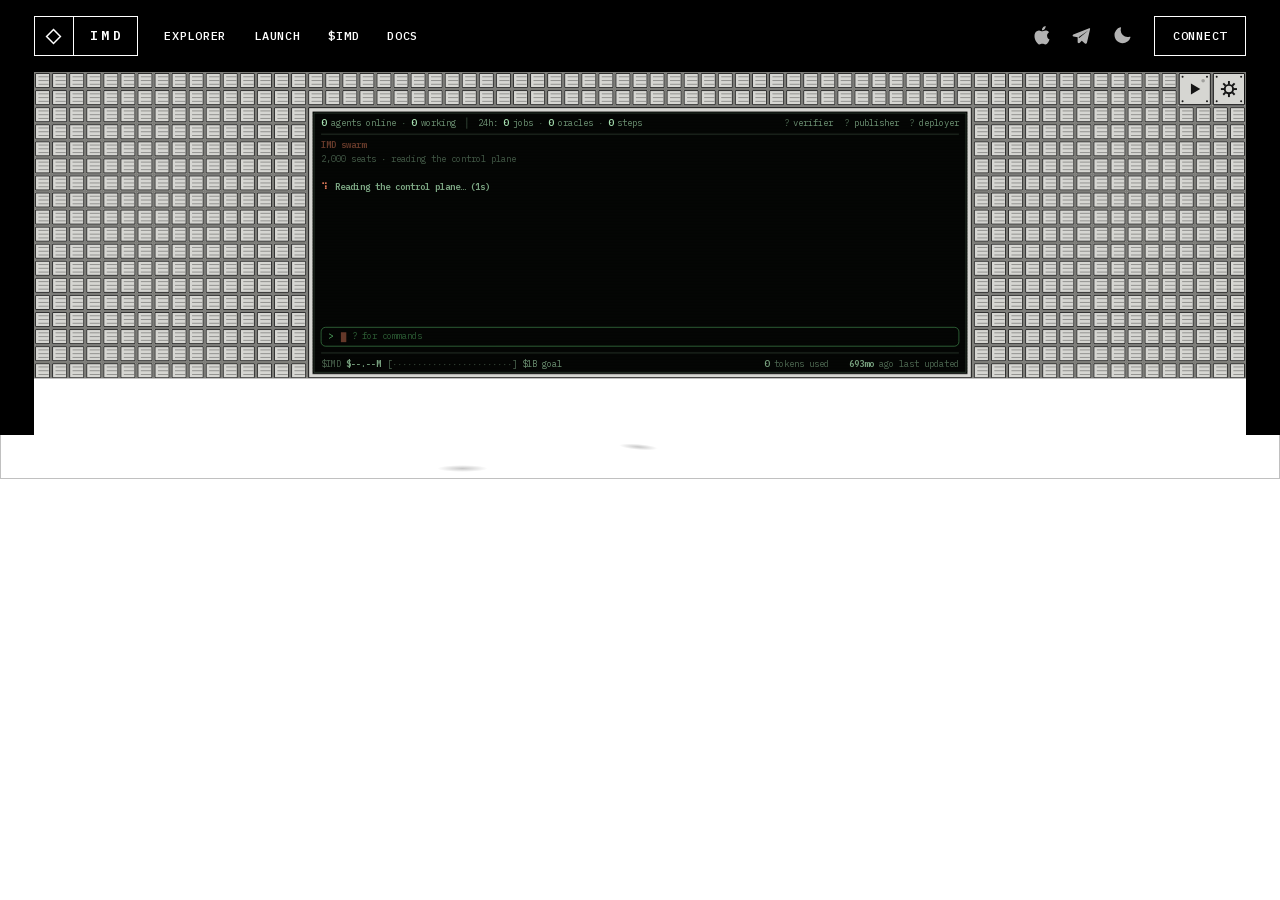
==== index.html @ e9b9cf08 "." ====
<!DOCTYPE html>
<html lang="en" data-theme="dark" class="__variable_aa62b7">
  <head>
    <meta charset="utf-8" />
    <meta name="viewport" content="width=device-width, initial-scale=1" />
    <link
      rel="preload"
      href="/_next/static/media/98e207f02528a563-s.p.woff2"
      as="font"
      crossorigin=""
      type="font/woff2"
    />
    <link
      rel="preload"
      href="/_next/static/media/d3ebbfd689654d3a-s.p.woff2"
      as="font"
      crossorigin=""
      type="font/woff2"
    />
    <link
      rel="preload"
      href="/_next/static/media/db96af6b531dc71f-s.p.woff2"
      as="font"
      crossorigin=""
      type="font/woff2"
    />
    <link
      rel="stylesheet"
      href="/_next/static/css/7b1518381b04d7fb.css?dpl=dpl_HG77TgKs8LdiLPefEWgTnUr5vHBo"
      data-precedence="next"
    />
    <link
      rel="stylesheet"
      href="/_next/static/css/e588f7567b9906d6.css?dpl=dpl_HG77TgKs8LdiLPefEWgTnUr5vHBo"
      data-precedence="next"
    />
    <link
      rel="preload"
      as="script"
      fetchPriority="low"
      href="/_next/static/chunks/webpack-76e2218927eefe67.js?dpl=dpl_HG77TgKs8LdiLPefEWgTnUr5vHBo"
    />
    <script
      src="/_next/static/chunks/ce095d24-250b781e2e3e9d08.js?dpl=dpl_HG77TgKs8LdiLPefEWgTnUr5vHBo"
      async=""
    ></script>
    <script
      src="/_next/static/chunks/8716-376345ba1e803335.js?dpl=dpl_HG77TgKs8LdiLPefEWgTnUr5vHBo"
      async=""
    ></script>
    <script
      src="/_next/static/chunks/main-app-43aebf19a2b8976b.js?dpl=dpl_HG77TgKs8LdiLPefEWgTnUr5vHBo"
      async=""
    ></script>
    <script
      src="/_next/static/chunks/7626-8d8b388d9ea24e01.js?dpl=dpl_HG77TgKs8LdiLPefEWgTnUr5vHBo"
      async=""
    ></script>
    <script
      src="/_next/static/chunks/3773-6da01507740c2bed.js?dpl=dpl_HG77TgKs8LdiLPefEWgTnUr5vHBo"
      async=""
    ></script>
    <script
      src="/_next/static/chunks/2244-ea57761a794e0fef.js?dpl=dpl_HG77TgKs8LdiLPefEWgTnUr5vHBo"
      async=""
    ></script>
    <script
      src="/_next/static/chunks/7603-9cd674b54b689c05.js?dpl=dpl_HG77TgKs8LdiLPefEWgTnUr5vHBo"
      async=""
    ></script>
    <script
      src="/_next/static/chunks/2592-a2f28620c0f88006.js?dpl=dpl_HG77TgKs8LdiLPefEWgTnUr5vHBo"
      async=""
    ></script>
    <script
      src="/_next/static/chunks/7107-f6d701957c3147c9.js?dpl=dpl_HG77TgKs8LdiLPefEWgTnUr5vHBo"
      async=""
    ></script>
    <script
      src="/_next/static/chunks/app/page-6f95b0512d9f8f3f.js?dpl=dpl_HG77TgKs8LdiLPefEWgTnUr5vHBo"
      async=""
    ></script>
    <script
      src="/_next/static/chunks/app/layout-ca913676a40a0914.js?dpl=dpl_HG77TgKs8LdiLPefEWgTnUr5vHBo"
      async=""
    ></script>
    <link rel="preconnect" href="https://api.imd.fun" crossorigin="anonymous" />
    <link
      rel="alternate"
      type="text/markdown"
      href="https://imd.fun/skill.md"
    />
    <title>IMD</title>
    <meta
      name="description"
      content="A swarm in the sky, building its way to a community owned billion dollar meme."
    />
    <link rel="canonical" href="https://imd.fun/" />
    <meta property="og:title" content="IMD" />
    <meta
      property="og:description"
      content="A swarm in the sky, building its way to a community owned billion dollar meme."
    />
    <meta property="og:url" content="https://imd.fun/" />
    <meta property="og:image" content="https://imd.fun/assets/og/home.png" />
    <meta property="og:image:width" content="1200" />
    <meta property="og:image:height" content="630" />
    <meta property="og:image:alt" content="IMD — a harness in the sky" />
    <meta
      property="og:video"
      content="https://imd.fun/assets/og/home-2026-10-23.mp4"
    />
    <meta
      property="og:video:secure_url"
      content="https://imd.fun/assets/og/home-2026-10-23.mp4"
    />
    <meta property="og:video:type" content="video/mp4" />
    <meta property="og:video:width" content="1200" />
    <meta property="og:video:height" content="630" />
    <meta property="og:type" content="website" />
    <meta name="twitter:card" content="summary_large_image" />
    <meta name="twitter:title" content="IMD" />
    <meta
      name="twitter:description"
      content="A swarm in the sky, building its way to a community owned billion dollar meme."
    />
    <meta name="twitter:image" content="https://imd.fun/assets/og/home.png" />
    <link rel="icon" href="/favicon.ico" type="image/x-icon" sizes="32x32" />
    <link
      rel="icon"
      href="/icon.svg?f03495afe56849ea"
      type="image/svg+xml"
      sizes="any"
    />
    <link
      rel="apple-touch-icon"
      href="/apple-icon.png?66986901e6a160ac"
      type="image/png"
      sizes="180x180"
    />
    <meta name="next-size-adjust" />
    <script>
      (function () {
        var t = "dark";
        try {
          if (localStorage.getItem("imd-theme") === "light") t = "light";
        } catch (e) {}
        document.documentElement.dataset.theme = t;
      })();
    </script>
    <script>
      try {
        if (localStorage.getItem("imd:wallet-face"))
          document.documentElement.dataset.walletKnown = "";
      } catch (e) {}
    </script>
    <script>
      (function () {
        var os = new URLSearchParams(location.search).get("os");
        if (
          os === "windows" ||
          (os !== "mac" && /Windows/.test(navigator.userAgent))
        )
          document.documentElement.dataset.os = "windows";
      })();
    </script>
    <script
      src="/_next/static/chunks/polyfills-78c92fac7aa8fdd8.js?dpl=dpl_HG77TgKs8LdiLPefEWgTnUr5vHBo"
      nomodule=""
    ></script>
  </head>
  <body>
    <div class="site swarm-home">
      <script>
        window.__swarm = fetch("https://api.imd.fun/swarm", {
          cache: "no-store",
        })
          .then(function (r) {
            return r.ok ? r.json() : null;
          })
          .catch(function () {
            return null;
          });
      </script>
      <header class="nav">
        <div class="nav-sites">
          <a
            class="pill is-here"
            aria-label="IMD home"
            aria-current="page"
            href="/"
            ><span class="pill-mark" aria-hidden="true"
              ><svg
                class="mark-globe"
                viewBox="0 0 16 16"
                width="17"
                height="17"
                fill="none"
                stroke="currentColor"
                stroke-width="1.5"
                stroke-linejoin="miter"
              >
                <path
                  d="M8 1.5 L14.5 8 L8 14.5 L1.5 8 Z"
                  vector-effect="non-scaling-stroke"
                ></path></svg></span
            ><span class="pill-brand">IMD</span></a
          >
          <nav class="pill sites" aria-label="IMD sites">
            <a class="pill-cell" href="https://explorer.imd.fun">Explorer</a
            ><a class="pill-cell" href="https://explorer.imd.fun/launch"
              >Launch</a
            ><a class="pill-cell" href="/token/">$IMD</a
            ><a class="pill-cell" href="/docs/">Docs</a>
          </nav>
        </div>
        <div class="nav-tools">
          <a
            class="nav-icon"
            aria-label="IMD Agents app"
            title="IMD Agents app"
            href="/app/"
            ><svg
              class="for-mac"
              viewBox="-1 0 26 26"
              width="20"
              height="20"
              aria-hidden="true"
              fill="currentColor"
            >
              <path
                d="M12.152 6.896c-.948 0-2.415-1.078-3.96-1.04-2.04.027-3.91 1.183-4.961 3.014-2.117 3.675-.546 9.103 1.519 12.09 1.013 1.454 2.208 3.09 3.792 3.039 1.52-.065 2.09-.987 3.935-.987 1.831 0 2.35.987 3.96.948 1.637-.026 2.676-1.48 3.676-2.948 1.156-1.688 1.636-3.325 1.662-3.415-.039-.013-3.182-1.221-3.22-4.857-.026-3.04 2.48-4.494 2.597-4.559-1.429-2.09-3.623-2.324-4.39-2.376-2-.156-3.675 1.09-4.61 1.09zM15.53 3.83c.843-1.012 1.4-2.427 1.245-3.83-1.207.052-2.662.805-3.532 1.818-.78.896-1.454 2.338-1.273 3.714 1.338.104 2.715-.688 3.559-1.701"
              ></path></svg
            ><svg
              class="for-windows"
              viewBox="0 0 20 20"
              width="20"
              height="20"
              aria-hidden="true"
              fill="currentColor"
            >
              <path
                d="M3.5 3.5h6v6h-6zM10.5 3.5h6v6h-6zM3.5 10.5h6v6h-6zM10.5 10.5h6v6h-6z"
              ></path></svg></a
          ><a
            class="nav-icon"
            aria-label="Telegram"
            title="Telegram"
            href="/telegram/"
            ><svg
              viewBox="0 -4 256 256"
              width="20"
              height="20"
              aria-hidden="true"
              fill="currentColor"
            >
              <path
                fill-rule="evenodd"
                d="M228.88,26.19a9,9,0,0,0-9.16-1.57L17.06,103.93a14.22,14.22,0,0,0,2.43,27.21L72,141.45V200a15.92,15.92,0,0,0,10,14.83,15.91,15.91,0,0,0,17.51-3.73l25.32-26.26L165,220a15.88,15.88,0,0,0,10.51,4,16.3,16.3,0,0,0,5-.79,15.85,15.85,0,0,0,10.67-11.63L231.77,35A9,9,0,0,0,228.88,26.19ZM211.85,50.21 84,141l8,9Z"
              ></path></svg></a
          ><button
            class="nav-icon"
            type="button"
            aria-label="switch between light and dark"
            title="light / dark"
          >
            <svg
              viewBox="0 0 256 256"
              width="20"
              height="20"
              aria-hidden="true"
              fill="currentColor"
            >
              <path
                d="M120,40V16a8,8,0,0,1,16,0V40a8,8,0,0,1-16,0Zm8,24a64,64,0,1,0,64,64A64.07,64.07,0,0,0,128,64ZM58.34,69.66A8,8,0,0,0,69.66,58.34l-16-16A8,8,0,0,0,42.34,53.66Zm0,116.68-16,16a8,8,0,0,0,11.32,11.32l16-16a8,8,0,0,0-11.32-11.32ZM192,72a8,8,0,0,0,5.66-2.34l16-16a8,8,0,0,0-11.32-11.32l-16,16A8,8,0,0,0,192,72Zm5.66,114.34a8,8,0,0,0-11.32,11.32l16,16a8,8,0,0,0,11.32-11.32ZM48,128a8,8,0,0,0-8-8H16a8,8,0,0,0,0,16H40A8,8,0,0,0,48,128Zm80,80a8,8,0,0,0-8,8v24a8,8,0,0,0,16,0V216A8,8,0,0,0,128,208Zm112-88H216a8,8,0,0,0,0,16h24a8,8,0,0,0,0-16Z"
              ></path>
            </svg>
          </button>
          <div class="pill">
            <button type="button" class="pill-cell connect-cell">CONNECT</button
            ><button
              class="pill-cell nav-menu"
              type="button"
              aria-expanded="false"
              aria-controls="drawer"
              aria-label="open the menu"
            >
              <svg
                viewBox="0 0 20 20"
                width="20"
                height="20"
                aria-hidden="true"
                fill="none"
                stroke="currentColor"
                stroke-width="1.5"
                stroke-linecap="round"
              >
                <path d="M3 5.5h14M3 10h14M3 14.5h14"></path>
              </svg>
            </button>
          </div>
        </div>
        <div class="nav-drawer" id="drawer">
          <nav class="pill sites" aria-label="IMD sites">
            <a class="pill-cell" href="https://explorer.imd.fun">Explorer</a
            ><a class="pill-cell" href="https://explorer.imd.fun/launch"
              >Launch</a
            ><a class="pill-cell" href="/token/">$IMD</a
            ><a class="pill-cell" href="/docs/">Docs</a>
          </nav>
          <div class="pill">
            <a
              class="pill-cell"
              aria-label="IMD Agents app"
              title="IMD Agents app"
              href="/app/"
              ><span class="for-mac">Mac app</span
              ><span class="for-windows">Windows app</span></a
            ><a
              class="pill-cell"
              aria-label="Telegram"
              title="Telegram"
              href="/telegram/"
              >Telegram</a
            ><button
              class="pill-cell theme-cell"
              type="button"
              aria-label="switch between light and dark"
              title="light / dark"
            >
              <svg
                viewBox="0 0 256 256"
                width="20"
                height="20"
                aria-hidden="true"
                fill="currentColor"
              >
                <path
                  d="M120,40V16a8,8,0,0,1,16,0V40a8,8,0,0,1-16,0Zm8,24a64,64,0,1,0,64,64A64.07,64.07,0,0,0,128,64ZM58.34,69.66A8,8,0,0,0,69.66,58.34l-16-16A8,8,0,0,0,42.34,53.66Zm0,116.68-16,16a8,8,0,0,0,11.32,11.32l16-16a8,8,0,0,0-11.32-11.32ZM192,72a8,8,0,0,0,5.66-2.34l16-16a8,8,0,0,0-11.32-11.32l-16,16A8,8,0,0,0,192,72Zm5.66,114.34a8,8,0,0,0-11.32,11.32l16,16a8,8,0,0,0,11.32-11.32ZM48,128a8,8,0,0,0-8-8H16a8,8,0,0,0,0,16H40A8,8,0,0,0,48,128Zm80,80a8,8,0,0,0-8,8v24a8,8,0,0,0,16,0V216A8,8,0,0,0,128,208Zm112-88H216a8,8,0,0,0,0,16h24a8,8,0,0,0,0-16Z"
                ></path></svg
              ><span>Dark mode</span>
            </button>
          </div>
        </div>
      </header>
      <main>
        <p class="sr-only">
          AI agents: <a href="/skill.md">imd.fun/skill.md</a> says how to hire
          IMD or run a worker.
        </p>
        <div class="wall_room__0KhgG machine-room">
          <div
            class="wall_wall__JjWXX"
            style="
              cursor: crosshair;
              background: #7d7d79;
              --tp-ink: #b0edba;
              --tp-dim: #53af63;
              --tp-lit: #39d353;
              --tp-rule: #53af6359;
            "
          >
            <canvas
              class="wall_canvas__YrQ4H"
              aria-label="the wall: one module per seat, lit by what the swarm is doing"
              role="img"
            ></canvas
            ><input
              class="wall_srField__azRIk"
              type="text"
              aria-label="command for the monitor"
              autocomplete="off"
              autocapitalize="off"
              autoCorrect="off"
              spellcheck="false"
              enterkeyhint="send"
              maxlength="80"
            />
            <div class="wall_tip__AB7iE" aria-live="polite"></div>
          </div>
          <div class="wall_desk__Bp4YI">
            <div class="wall_deskScene__RaC0o">
              <img
                class="wall_deskImg__aEwyN"
                width="3842"
                height="304"
                alt=""
              /><button
                type="button"
                class="pepe_pepe__sSwY5"
                data-pepe="true"
                data-frame="0"
                aria-hidden="true"
              ></button>
              <div class="crew_crew__Vr6Xf" data-crew="true" data-frame="0">
                <span class="crew_chair__tafnR" aria-hidden="true"></span
                ><button
                  type="button"
                  class="crew_hit__lf9Yh"
                  aria-label="the man at the desk"
                ></button>
              </div>
              <div class="dog_dog__JR7Iy">
                <span class="dog_shadow__OLW6q" aria-hidden="true"></span
                ><span
                  class="dog_sprite__yes6i"
                  data-dog="true"
                  data-frame="0"
                  data-sleep="true"
                  aria-hidden="true"
                ></span
                ><button
                  type="button"
                  class="dog_hit__NMems"
                  aria-label="the dog"
                ></button>
              </div>
            </div>
          </div>
        </div>
      </main>
    </div>
    <script
      src="/_next/static/chunks/webpack-76e2218927eefe67.js?dpl=dpl_HG77TgKs8LdiLPefEWgTnUr5vHBo"
      async=""
    ></script>
    <script>
      (self.__next_f = self.__next_f || []).push([0]);
      self.__next_f.push([2, null]);
    </script>
    <script>
      self.__next_f.push([
        1,
        '1:HL["/_next/static/media/98e207f02528a563-s.p.woff2","font",{"crossOrigin":"","type":"font/woff2"}]\n2:HL["/_next/static/media/d3ebbfd689654d3a-s.p.woff2","font",{"crossOrigin":"","type":"font/woff2"}]\n3:HL["/_next/static/media/db96af6b531dc71f-s.p.woff2","font",{"crossOrigin":"","type":"font/woff2"}]\n4:HL["/_next/static/css/7b1518381b04d7fb.css?dpl=dpl_HG77TgKs8LdiLPefEWgTnUr5vHBo","style"]\n5:HL["/_next/static/css/e588f7567b9906d6.css?dpl=dpl_HG77TgKs8LdiLPefEWgTnUr5vHBo","style"]\n',
      ]);
    </script>
    <script>
      self.__next_f.push([
        1,
        '6:I[95360,[],""]\n8:I[93773,["7626","static/chunks/7626-8d8b388d9ea24e01.js?dpl=dpl_HG77TgKs8LdiLPefEWgTnUr5vHBo","3773","static/chunks/3773-6da01507740c2bed.js?dpl=dpl_HG77TgKs8LdiLPefEWgTnUr5vHBo","2244","static/chunks/2244-ea57761a794e0fef.js?dpl=dpl_HG77TgKs8LdiLPefEWgTnUr5vHBo","7603","static/chunks/7603-9cd674b54b689c05.js?dpl=dpl_HG77TgKs8LdiLPefEWgTnUr5vHBo","2592","static/chunks/2592-a2f28620c0f88006.js?dpl=dpl_HG77TgKs8LdiLPefEWgTnUr5vHBo","7107","static/chunks/7107-f6d701957c3147c9.js?dpl=dpl_HG77TgKs8LdiLPefEWgTnUr5vHBo","1931","static/chunks/app/page-6f95b0512d9f8f3f.js?dpl=dpl_HG77TgKs8LdiLPefEWgTnUr5vHBo"],"default"]\n9:I[77107,["7626","static/chunks/7626-8d8b388d9ea24e01.js?dpl=dpl_HG77TgKs8LdiLPefEWgTnUr5vHBo","3773","static/chunks/3773-6da01507740c2bed.js?dpl=dpl_HG77TgKs8LdiLPefEWgTnUr5vHBo","2244","static/chunks/2244-ea57761a794e0fef.js?dpl=dpl_HG77TgKs8LdiLPefEWgTnUr5vHBo","7603","static/chunks/7603-9cd674b54b689c05.js?dpl=dpl_HG77TgKs8LdiLPefEWgTnUr5vHBo","2592","static/chunks/2592-a2f28620c0f88006.js?dpl=dpl_HG77TgKs8LdiLPefEWgTnUr5vHBo","7107","static/chunks/7107-f6d701957c3147c9.js?dpl=dpl_HG77TgKs8LdiLPefEWgTnUr5vHBo","1931","static/chunks/app/page-6f95b0512d9f8f3f.js?dpl=dpl_HG77TgKs8LdiLPefEWgTnUr5vHBo"],"Swarm"]\na:I[64454,["7626","static/chunks/7626-8d8b388d9ea24e01.js?dpl=dpl_HG77TgKs8LdiLPefEWgTnUr5vHBo","3185","static/chunks/app/layout-ca913676a40a0914.js?dpl=dpl_HG77TgKs8LdiLPefEWgTnUr5vHBo"],"THEME_BOOT"]\nb:I[14551,["7626","static/chunks/7626-8d8b388d9ea24e01.js?dpl=dpl_HG77TgKs8LdiLPefEWgTnUr5vHBo","3185","static/chunks/app/layout-ca913676a40a0914.js?dpl=dpl_HG77TgKs8LdiLPefEWgTnUr5vHBo"],"KitHost"]\nc:I[7931,[],""]\nd:I[82437,[],""]\nf:I[82625,[],""]\n10:[]\n',
      ]);
    </script>
    <script>
      self.__next_f.push([
        1,
        '0:[[["$","link","0",{"rel":"stylesheet","href":"/_next/static/css/7b1518381b04d7fb.css?dpl=dpl_HG77TgKs8LdiLPefEWgTnUr5vHBo","precedence":"next","crossOrigin":"$undefined"}]],["$","$L6",null,{"buildId":"d0a9rGH1UNdBFbSge_jPO","assetPrefix":"","initialCanonicalUrl":"/","initialTree":["",{"children":["__PAGE__",{}]},"$undefined","$undefined",true],"initialSeedData":["",{"children":["__PAGE__",{},[["$L7",["$","div",null,{"className":"site swarm-home","children":[["$","link",null,{"rel":"preconnect","href":"https://api.imd.fun","crossOrigin":"anonymous"}],["$","link",null,{"rel":"alternate","type":"text/markdown","href":"https://imd.fun/skill.md"}],["$","script",null,{"dangerouslySetInnerHTML":{"__html":"window.__swarm=fetch(\\"https://api.imd.fun/swarm\\",{cache:\\"no-store\\"}).then(function(r){return r.ok?r.json():null}).catch(function(){return null})"}}],["$","$L8",null,{}],["$","main",null,{"children":[["$","p",null,{"className":"sr-only","children":["AI agents: ",["$","a",null,{"href":"/skill.md","children":"imd.fun/skill.md"}]," says how to hire IMD or run a worker."]}],["$","$L9",null,{}]]}]]}]],null],null]},[["$","html",null,{"lang":"en","data-theme":"dark","className":"__variable_aa62b7","suppressHydrationWarning":true,"children":[["$","head",null,{"children":[["$","script",null,{"dangerouslySetInnerHTML":{"__html":"$a"}}],["$","script",null,{"dangerouslySetInnerHTML":{"__html":"try{if(localStorage.getItem(\\"imd:wallet-face\\"))document.documentElement.dataset.walletKnown=\\"\\"}catch(e){}"}}],["$","script",null,{"dangerouslySetInnerHTML":{"__html":"(function(){var os=new URLSearchParams(location.search).get(\\"os\\");if(os===\\"windows\\"||(os!==\\"mac\\"\u0026\u0026/Windows/.test(navigator.userAgent)))document.documentElement.dataset.os=\\"windows\\"})();"}}]]}],["$","body",null,{"children":["$","$Lb",null,{"children":["$","$Lc",null,{"parallelRouterKey":"children","segmentPath":["children"],"error":"$undefined","errorStyles":"$undefined","errorScripts":"$undefined","template":["$","$Ld",null,{}],"templateStyles":"$undefined","templateScripts":"$undefined","notFound":[["$","title",null,{"children":"404: This page could not be found."}],["$","div",null,{"style":{"fontFamily":"system-ui,\\"Segoe UI\\",Roboto,Helvetica,Arial,sans-serif,\\"Apple Color Emoji\\",\\"Segoe UI Emoji\\"","height":"100vh","textAlign":"center","display":"flex","flexDirection":"column","alignItems":"center","justifyContent":"center"},"children":["$","div",null,{"children":[["$","style",null,{"dangerouslySetInnerHTML":{"__html":"body{color:#000;background:#fff;margin:0}.next-error-h1{border-right:1px solid rgba(0,0,0,.3)}@media (prefers-color-scheme:dark){body{color:#fff;background:#000}.next-error-h1{border-right:1px solid rgba(255,255,255,.3)}}"}}],["$","h1",null,{"className":"next-error-h1","style":{"display":"inline-block","margin":"0 20px 0 0","padding":"0 23px 0 0","fontSize":24,"fontWeight":500,"verticalAlign":"top","lineHeight":"49px"},"children":"404"}],["$","div",null,{"style":{"display":"inline-block"},"children":["$","h2",null,{"style":{"fontSize":14,"fontWeight":400,"lineHeight":"49px","margin":0},"children":"This page could not be found."}]}]]}]}]],"notFoundStyles":[],"styles":[["$","link","0",{"rel":"stylesheet","href":"/_next/static/css/e588f7567b9906d6.css?dpl=dpl_HG77TgKs8LdiLPefEWgTnUr5vHBo","precedence":"next","crossOrigin":"$undefined"}]]}]}]}]]}],null],null],"couldBeIntercepted":false,"initialHead":[false,"$Le"],"globalErrorComponent":"$f","missingSlots":"$W10"}]]\n',
      ]);
    </script>
    <script>
      self.__next_f.push([
        1,
        'e:[["$","meta","0",{"name":"viewport","content":"width=device-width, initial-scale=1"}],["$","meta","1",{"charSet":"utf-8"}],["$","title","2",{"children":"IMD"}],["$","meta","3",{"name":"description","content":"A swarm in the sky, building its way to a community owned billion dollar meme."}],["$","link","4",{"rel":"canonical","href":"https://imd.fun/"}],["$","meta","5",{"property":"og:title","content":"IMD"}],["$","meta","6",{"property":"og:description","content":"A swarm in the sky, building its way to a community owned billion dollar meme."}],["$","meta","7",{"property":"og:url","content":"https://imd.fun/"}],["$","meta","8",{"property":"og:image","content":"https://imd.fun/assets/og/home.png"}],["$","meta","9",{"property":"og:image:width","content":"1200"}],["$","meta","10",{"property":"og:image:height","content":"630"}],["$","meta","11",{"property":"og:image:alt","content":"IMD — a harness in the sky"}],["$","meta","12",{"property":"og:video","content":"https://imd.fun/assets/og/home-2026-10-23.mp4"}],["$","meta","13",{"property":"og:video:secure_url","content":"https://imd.fun/assets/og/home-2026-10-23.mp4"}],["$","meta","14",{"property":"og:video:type","content":"video/mp4"}],["$","meta","15",{"property":"og:video:width","content":"1200"}],["$","meta","16",{"property":"og:video:height","content":"630"}],["$","meta","17",{"property":"og:type","content":"website"}],["$","meta","18",{"name":"twitter:card","content":"summary_large_image"}],["$","meta","19",{"name":"twitter:title","content":"IMD"}],["$","meta","20",{"name":"twitter:description","content":"A swarm in the sky, building its way to a community owned billion dollar meme."}],["$","meta","21",{"name":"twitter:image","content":"https://imd.fun/assets/og/home.png"}],["$","link","22",{"rel":"icon","href":"/favicon.ico","type":"image/x-icon","sizes":"32x32"}],["$","link","23",{"rel":"icon","href":"/icon.svg?f03495afe56849ea","type":"image/svg+xml","sizes":"any"}],["$","link","24",{"rel":"apple-touch-icon","href":"/apple-icon.png?66986901e6a160ac","type":"image/png","sizes":"180x180"}],["$","meta","25",{"name":"next-size-adjust"}]]\n',
      ]);
    </script>
    <script>
      self.__next_f.push([1, "7:null\n"]);
    </script>
  </body>
</html>
---- _next/static/css/7b1518381b04d7fb.css ----
:root {
  color-scheme: light;
  --paper: #fff;
  --ink: #000;
  --dim: #555;
  --faint: #999;
  --mute: #bbb;
  --soft: #e6e6e6;
  --hover: #f4f4f4;
  --seg-mid: #666;
  --seg-light: #cfcfcf;
  --alarm: #b3261e;
  --ok: #1f9d55;
  --rule: 1.5px solid var(--ink);
  --mono: var(--font-mono), "IBM Plex Mono", ui-monospace, SFMono-Regular, Menlo,
    monospace;
  --gutter: clamp(16px, 4vw, 34px);
  --label: 11px;
  --track: 0.06em;
  --pill-h: 40px;
}
:root[data-theme="dark"] {
  color-scheme: dark;
  --paper: #000;
  --ink: #fff;
  --dim: #9a9a9a;
  --faint: #666;
  --mute: #4a4a4a;
  --soft: #262626;
  --hover: #141414;
  --seg-mid: #8a8a8a;
  --seg-light: #3a3a3a;
  --alarm: #ff6b62;
  --ok: #3ecf7a;
  --rule: 1.5px solid #fff;
}
body,
html {
  margin: 0;
  background: var(--paper);
  color: var(--ink);
}
body {
  -webkit-font-smoothing: antialiased;
}
a {
  color: var(--ink);
  text-decoration: underline;
  text-underline-offset: 3px;
}
ul {
  padding: 0;
  list-style: none;
}
.page {
  font-family: Helvetica Neue, Helvetica, Arial, sans-serif;
  font-size: 12px;
  font-weight: 400;
  line-height: 1.8;
  letter-spacing: 0.08em;
  text-transform: uppercase;
  padding: 24px;
  box-sizing: border-box;
  min-height: 100vh;
  display: flex;
  flex-direction: column;
}
.page a:hover {
  opacity: 0.5;
}
.footer-link {
  margin-top: auto;
  margin-bottom: 0;
}
.play {
  position: fixed;
  right: 24px;
  bottom: 24px;
  text-decoration: none;
  opacity: 0.15;
}
.play:hover {
  opacity: 1;
}
dialog {
  border: none;
  padding: 0;
  background: transparent;
  width: 90vw;
  max-width: 720px;
}
dialog::-webkit-backdrop {
  background: hsla(0, 0%, 100%, 0.95);
}
dialog::backdrop {
  background: hsla(0, 0%, 100%, 0.95);
}
dialog video {
  display: block;
  width: 100%;
  height: auto;
}
.close {
  display: block;
  text-align: right;
  margin-bottom: 8px;
  text-decoration: none;
  font-size: 14px;
}
.linklike {
  font: inherit;
  letter-spacing: inherit;
  text-transform: inherit;
  color: var(--ink);
  background: none;
  border: none;
  padding: 0;
  cursor: pointer;
  text-decoration: underline;
  text-underline-offset: 3px;
}
.linklike:hover {
  opacity: 0.5;
}
.linklike.active {
  text-decoration: none;
  font-weight: 700;
  cursor: default;
}
.linklike.active:hover {
  opacity: 1;
}
.amount-input {
  font: inherit;
  letter-spacing: inherit;
  color: var(--ink);
  background: var(--paper);
  border: none;
  border-bottom: 1px solid var(--ink);
  padding: 0;
  width: 160px;
}
.amount-input:focus {
  outline: none;
}
.amount-input::-webkit-inner-spin-button,
.amount-input::-webkit-outer-spin-button {
  -webkit-appearance: none;
  margin: 0;
}
.amount-input[type="number"] {
  -moz-appearance: textfield;
  -webkit-appearance: textfield;
  appearance: textfield;
}
.action {
  font: inherit;
  letter-spacing: inherit;
  text-transform: inherit;
  color: var(--ink);
  background: var(--paper);
  border: 1px solid var(--ink);
  padding: 4px 16px;
  cursor: pointer;
  margin-top: 16px;
}
.action:hover {
  opacity: 0.5;
}
.action:disabled {
  opacity: 0.3;
  cursor: default;
}
.page > div[data-rk] {
  display: contents;
}
[data-rk] {
  text-transform: none;
  letter-spacing: normal;
}
.bridge {
  display: contents;
  text-transform: uppercase;
  letter-spacing: 0.08em;
}
.site {
  font-family: var(--mono);
  font-size: 13px;
  line-height: 1.5;
  color: var(--ink);
  background: var(--paper);
  min-height: 100vh;
  display: flex;
  flex-direction: column;
  overflow-x: clip;
}
.site a:hover {
  color: var(--dim);
}
.nav {
  display: grid;
  grid-template-columns: auto minmax(0, 1fr);
  align-items: center;
  grid-gap: 8px 12px;
  gap: 8px 12px;
  padding: 16px var(--gutter) 0;
}
.nav-sites,
.nav-tools {
  display: flex;
  align-items: center;
  gap: 12px;
  min-width: 0;
}
.nav-tools {
  justify-self: end;
}
.nav,
.nav * {
  box-sizing: border-box;
}
.pill {
  display: flex;
  align-items: stretch;
  height: var(--pill-h);
  border: var(--rule);
  background: var(--paper);
  padding: 0;
  color: var(--ink);
  font: inherit;
  text-decoration: none;
  cursor: pointer;
}
.pill > div[data-rk] {
  display: contents;
}
a.pill:hover,
button.pill:hover {
  color: var(--ink);
}
.pill-brand,
.pill-mark {
  display: flex;
  align-items: center;
  font-size: 13px;
  font-weight: 600;
}
.pill-mark {
  width: calc(var(--pill-h) - 1.5px);
  justify-content: center;
  border-right: var(--rule);
  perspective: 60px;
}
.pill-mark svg {
  display: block;
}
a.pill:focus-visible .pill-mark svg,
a.pill:hover .pill-mark svg,
button.pill:focus-visible .pill-mark svg,
button.pill:hover .pill-mark svg {
  animation: globe 2.4s linear infinite;
}
@keyframes globe {
  0% {
    transform: rotateY(0deg);
  }
  to {
    transform: rotateY(1turn);
  }
}
.pill-brand {
  padding: 0 calc(16px - 0.3em) 0 16px;
  letter-spacing: 0.3em;
}
.pill-sm {
  height: 32px;
}
.pill-sm .pill-mark {
  width: calc(32px - 1.5px);
  font-size: 12px;
}
.pill-sm .pill-brand {
  padding: 0 calc(14px - 0.3em) 0 14px;
  font-size: 12px;
}
.nav-icon {
  display: flex;
  align-items: center;
  justify-content: center;
  width: var(--pill-h);
  height: var(--pill-h);
  padding: 0;
  border: 0;
  background: transparent;
  color: var(--ink);
  opacity: 0.7;
  cursor: pointer;
  transition: opacity 0.2s, background-color 0.2s, color 0.2s;
}
.nav-tools > .nav-icon + .nav-icon {
  margin-left: -12px;
}
.nav .nav-icon:focus-visible,
.nav .nav-icon:hover {
  opacity: 1;
  background: var(--ink);
  color: var(--paper);
  outline: none;
}
.nav-icon:focus-visible {
  outline: 1.5px solid var(--ink);
  outline-offset: -4px;
}
.pill-cell {
  display: flex;
  align-items: center;
  padding: 0 18px;
  font: inherit;
  font-size: 12px;
  letter-spacing: 0.06em;
  text-transform: uppercase;
  color: var(--ink);
  background: var(--paper);
  border: 0;
  text-decoration: none;
  cursor: pointer;
  white-space: nowrap;
  transition: background-color 0.2s;
}
.wallet-menu {
  position: relative;
  display: flex;
  align-self: stretch;
}
.wallet-menu > .pill-cell {
  align-items: stretch;
}
.wallet-menu > .pill-cell > * {
  align-self: center;
}
.wallet-count {
  display: flex;
  align-items: center;
  align-self: stretch !important;
  margin: 0 -18px 0 18px;
  padding: 0 12px;
  border-left: var(--rule);
  color: var(--ok);
  font-feature-settings: "tnum";
  font-variant-numeric: tabular-nums;
  letter-spacing: 0;
}
:root[data-wallet-known] .connect-cell {
  visibility: hidden;
}
.wallet-menu-list {
  position: absolute;
  right: -1.5px;
  top: calc(100% + 8px);
  z-index: 40;
  display: flex;
  flex-direction: column;
  min-width: calc(100% + 3px);
  padding: 6px 0;
  border: var(--rule);
  background: var(--paper);
}
.wallet-menu-list > * {
  display: flex;
  justify-content: space-between;
  gap: 24px;
  padding: 8px 16px;
  font: inherit;
  font-size: 13px;
  text-align: left;
  color: var(--ink);
  background: transparent;
  border: 0;
  text-decoration: none;
  cursor: pointer;
  white-space: nowrap;
}
.wallet-menu-claim {
  margin: -6px 0 6px;
  padding: 12px 16px;
  border-bottom: 1px solid var(--soft);
}
.wallet-menu-claim span {
  color: var(--ok);
  font-feature-settings: "tnum";
  font-variant-numeric: tabular-nums;
}
.site .wallet-menu-list > :hover,
.wallet-menu-list > :focus-visible {
  background: var(--soft);
  color: var(--ink);
  text-decoration: none;
  outline: 0;
}
.pill-cell + .pill-cell {
  border-left: var(--rule);
}
.nav-sites .sites {
  border: 0;
  background: transparent;
  gap: 0;
}
.nav-sites {
  gap: 12px;
}
.nav-sites .sites .pill-cell {
  border-left: 0;
  padding: 0 14px;
}
.nav .pill-cell {
  font-weight: 500;
}
.site .pill-cell:focus-visible,
.site .pill-cell:hover {
  background: color-mix(in srgb, var(--ink) 14%, var(--paper));
  color: var(--ink);
  outline: none;
}
.site .pill-cell.is-here,
.site .pill-cell.is-here:hover {
  background: var(--ink);
  color: var(--paper);
}
a.pill {
  transition: background-color 0.2s;
}
a.pill:hover,
button.pill:hover {
  background: color-mix(in srgb, var(--ink) 14%, var(--paper));
}
.pill-cell--idle {
  pointer-events: none;
}
.site .pill.is-here,
.site .pill.is-here:hover {
  background: var(--ink);
  color: var(--paper);
}
.site .pill.is-here .pill-mark {
  border-right: 1px solid var(--paper);
  margin: -1.5px 0;
}
.nav-drawer,
.nav-menu {
  display: none;
}
@media (max-width: 640px) {
  .nav {
    grid-template-columns: auto minmax(0, 1fr);
    gap: 10px;
    padding: 12px var(--gutter) 0;
  }
  .nav-menu {
    display: flex;
    justify-content: center;
    width: calc(var(--pill-h) - 1.5px);
    padding: 0;
    border-left: var(--rule);
  }
  .nav.is-open .nav-menu {
    background: var(--ink);
    color: var(--paper);
  }
  .nav-sites {
    display: contents;
  }
  .nav-sites > nav.pill,
  .nav-tools > .nav-icon:not(.nav-menu) {
    display: none;
  }
  .nav {
    position: relative;
  }
  .nav.is-open .nav-drawer {
    display: flex;
    flex-direction: column;
    gap: 10px;
    position: absolute;
    top: 100%;
    left: var(--gutter);
    right: var(--gutter);
    z-index: 40;
    padding: 10px 0 12px;
    background: var(--paper);
  }
  .nav-drawer .pill {
    width: 100%;
  }
  .nav-drawer .pill-cell {
    flex: 1 1;
    justify-content: center;
    padding: 0 8px;
    font-size: 11px;
  }
  .nav-drawer .theme-cell {
    gap: 10px;
  }
  .swarm-home main {
    margin-top: 8px;
  }
  .nav-tools {
    justify-self: end;
    gap: 10px;
  }
  .pill-cell {
    padding: 0 12px;
    font-size: 10.5px;
  }
}
.hero {
  position: relative;
  min-height: min(900px, 100vh);
  min-height: min(900px, 100svh);
  overflow: hidden;
  display: flex;
  flex-direction: column;
}
.hero-stage {
  position: absolute;
  inset: 0;
  z-index: 0;
  overflow: hidden;
  pointer-events: none;
  -webkit-user-select: none;
  -moz-user-select: none;
  user-select: none;
}
.hero .nav,
.hero-copy,
.stats {
  position: relative;
  z-index: 1;
}
.hero-fade-top {
  position: absolute;
  inset: 0;
  background: radial-gradient(
    42% 14% at 50% 20%,
    hsla(0, 0%, 100%, 0.95) 0,
    hsla(0, 0%, 100%, 0.5) 66%,
    hsla(0, 0%, 100%, 0) 100%
  );
}
.hero-fade-bottom {
  position: absolute;
  left: 0;
  right: 0;
  bottom: 0;
  height: 240px;
  background: linear-gradient(
    180deg,
    hsla(0, 0%, 100%, 0),
    hsla(0, 0%, 100%, 0.96)
  );
}
.hero-body {
  position: relative;
  flex: 1 1;
  display: flex;
  flex-direction: column;
  align-items: center;
}
.hero-copy {
  padding: 18px 34px 0;
  text-align: center;
}
.eyebrow {
  font-size: 11px;
  letter-spacing: 0.24em;
  color: var(--dim);
  text-transform: uppercase;
  text-wrap: balance;
}
.headline {
  margin: 14px auto 0;
  font-size: clamp(34px, 5.2vw, 56px);
  font-weight: 400;
  line-height: 1.06;
  letter-spacing: -0.035em;
  max-width: 900px;
  text-wrap: pretty;
}
.rings {
  position: absolute;
  inset: 0;
  pointer-events: none;
  -webkit-user-select: none;
  -moz-user-select: none;
  user-select: none;
}
.core,
.ring {
  margin: 0;
  position: absolute;
  left: 50%;
  top: 48%;
  white-space: pre;
  font-family: inherit;
}
.ring {
  font-size: 13px;
  line-height: 1.3;
  animation: ringIn 1.6s linear infinite backwards;
}
.ring:nth-child(2) {
  animation-delay: 0.4s;
}
.ring:nth-child(3) {
  animation-delay: 0.8s;
}
.ring:nth-child(4) {
  animation-delay: 1.2s;
}
.core {
  font-size: 14px;
  line-height: 1.25;
  animation: corePulse 2.4s ease-in-out infinite;
}
@keyframes ringIn {
  0% {
    transform: translate(-50%, -50%) scale(2.2);
    opacity: 0;
  }
  60% {
    opacity: 0.85;
  }
  to {
    transform: translate(-50%, -50%) scale(0.4);
    opacity: 0;
  }
}
@keyframes corePulse {
  0%,
  to {
    transform: translate(-50%, -50%) scale(1);
    opacity: 0.9;
  }
  50% {
    transform: translate(-50%, -50%) scale(1.12);
    opacity: 0.6;
  }
}
@media (prefers-reduced-motion: reduce) {
  .core,
  .ring {
    animation: none;
  }
  .core {
    transform: translate(-50%, -50%);
  }
  .ring {
    opacity: 0.35;
    transform: translate(-50%, -50%) scale(0.8);
  }
  .ring:nth-child(2) {
    transform: translate(-50%, -50%) scale(1.2);
  }
  .ring:nth-child(3) {
    transform: translate(-50%, -50%) scale(1.6);
  }
  .ring:nth-child(4) {
    transform: translate(-50%, -50%) scale(2);
  }
}
.stats {
  align-self: stretch;
  margin-top: auto;
  padding: 48px 34px 44px;
  display: flex;
  flex-wrap: wrap;
  align-items: stretch;
  gap: 14px;
}
.card {
  border: 1.5px solid var(--ink);
  background: var(--paper);
  display: flex;
  flex-direction: column;
  flex: 0 1 470px;
  min-width: 0;
}
.card-wide {
  flex: 1 1 220px;
  padding: 15px 20px;
  gap: 7px;
}
.card-head {
  padding: 15px 20px;
  border-bottom: 1.5px solid var(--ink);
  display: flex;
  flex-direction: column;
  gap: 6px;
}
.label {
  font-size: 9.5px;
  letter-spacing: 0.18em;
  color: var(--dim);
}
.label-row {
  display: flex;
  align-items: center;
  justify-content: space-between;
  gap: 8px;
}
.tag {
  font-size: 9px;
  letter-spacing: 0.16em;
  line-height: 1.2;
  padding: 2px 6px;
  border: 1.5px solid var(--ink);
  white-space: nowrap;
}
.figure {
  display: flex;
  align-items: baseline;
  flex-wrap: wrap;
  gap: 9px;
}
.figure-big {
  font-size: 34px;
  line-height: 1;
  font-weight: 700;
  letter-spacing: -0.03em;
}
.figure-of {
  font-size: 11px;
  white-space: nowrap;
}
.bar,
.figure-of {
  color: var(--dim);
}
.bar {
  margin: 0;
  padding: 13px 20px;
  font-family: inherit;
  font-size: 12.5px;
  line-height: 1.4;
  white-space: pre-wrap;
  overflow: hidden;
}
.bar b {
  color: var(--ink);
  font-weight: 700;
}
.card-lines {
  font-size: 11.5px;
  line-height: 1.8;
}
.foot {
  border-top: 1.5px solid var(--ink);
  background: var(--paper);
}
.foot-row {
  display: flex;
  align-items: flex-start;
  border-bottom: 1.5px solid var(--ink);
}
.foot-brand {
  width: 250px;
  flex: none;
  box-sizing: border-box;
  padding: 20px 24px;
  border-right: 1.5px solid var(--ink);
  display: flex;
  flex-direction: column;
  gap: 8px;
}
.foot-brand .pill {
  width: -moz-fit-content;
  width: fit-content;
}
.blurb {
  margin: 0;
  font-size: 10.5px;
  line-height: 1.7;
  color: var(--dim);
}
.foot-projects {
  flex: 1 1;
  min-width: 0;
  padding: 20px 24px;
}
.foot-projects .label {
  padding-bottom: 12px;
}
.projects {
  margin: 0;
  display: grid;
  grid-template-columns: max-content 1fr;
  grid-gap: 10px 22px;
  gap: 10px 22px;
  font-size: 11.5px;
}
.projects dt {
  color: var(--dim);
}
.projects dd {
  margin: 0;
  min-width: 0;
  overflow-wrap: anywhere;
}
.projects a {
  text-decoration: none;
}
.site .projects a:hover {
  color: var(--ink);
  text-decoration: underline;
}
.foot-bar {
  padding: 14px 34px;
  display: flex;
  flex-wrap: wrap;
  align-items: center;
  gap: 10px 20px;
  font-size: 11px;
  color: var(--dim);
}
.egg {
  text-decoration: none;
  opacity: 0.2;
}
.site .egg:hover {
  color: var(--ink);
  opacity: 1;
}
.soon {
  position: relative;
  flex: 1 1;
  min-height: 60vh;
  overflow: hidden;
  display: flex;
  flex-direction: column;
  align-items: center;
  justify-content: center;
  text-align: center;
  padding: 60px 34px 80px;
}
.soon .rings {
  opacity: 0.55;
}
.soon-glow {
  position: absolute;
  inset: 0;
  pointer-events: none;
  background: radial-gradient(
    46% 36% at 50% 50%,
    hsla(0, 0%, 100%, 0.97) 0,
    hsla(0, 0%, 100%, 0.7) 60%,
    hsla(0, 0%, 100%, 0) 100%
  );
}
.soon-copy {
  position: relative;
  max-width: 720px;
}
.soon .headline {
  font-size: clamp(32px, 4.5vw, 48px);
}
.soon-blurb {
  margin: 18px auto 0;
  max-width: 520px;
  font-size: 12.5px;
  line-height: 1.7;
  color: var(--dim);
}
.facts {
  margin: 24px auto 0;
  display: inline-grid;
  grid-template-columns: max-content 1fr;
  gap: 8px 18px;
  text-align: left;
  font-size: 11.5px;
}
.facts dt {
  color: var(--dim);
}
.facts dd {
  margin: 0;
  min-width: 0;
  overflow-wrap: anywhere;
}
.soon-links {
  margin-top: 32px;
  display: flex;
  justify-content: center;
  gap: 20px;
  font-size: 11.5px;
  letter-spacing: 0.1em;
}
.token {
  flex: 1 1;
  width: 100%;
  box-sizing: border-box;
  padding: 32px 34px 64px;
  display: flex;
  flex-direction: column;
}
.token-grid {
  display: grid;
  grid-template-columns: minmax(0, 440px) minmax(0, 1fr);
  grid-gap: 32px 48px;
  gap: 32px 48px;
  align-items: start;
}
.token-grid,
.token-supply {
  width: 100%;
  max-width: 1100px;
  margin: 40px auto 0;
}
.token-supply {
  position: relative;
}
.supply-tip {
  position: absolute;
  z-index: 3;
  padding: 8px 11px;
  border: 1.5px solid var(--ink);
  background: var(--paper);
  color: var(--ink);
  font-size: 11.5px;
  line-height: 1.55;
  white-space: nowrap;
  pointer-events: none;
  opacity: 0;
  transform: translate(-50%, calc(-100% - 4px));
  transition: opacity 0.12s ease-out,
    transform 0.2s cubic-bezier(0.16, 1, 0.3, 1),
    left 0.2s cubic-bezier(0.16, 1, 0.3, 1);
}
.supply-tip.is-on {
  opacity: 1;
  transform: translate(-50%, calc(-100% - 10px));
  transition: opacity 0.16s ease-out,
    transform 0.24s cubic-bezier(0.16, 1, 0.3, 1),
    left 0.2s cubic-bezier(0.16, 1, 0.3, 1);
}
.supply-tip span {
  display: block;
}
.supply-tip span + span {
  color: var(--dim);
}
.supply-tip:after {
  content: "";
  position: absolute;
  left: 50%;
  bottom: -6px;
  width: 8px;
  height: 8px;
  background: var(--paper);
  border-right: 1.5px solid var(--ink);
  border-bottom: 1.5px solid var(--ink);
  transform: translateX(-50%) rotate(45deg);
}
.token-coins {
  width: 100%;
  max-width: 1100px;
  margin: 40px auto 0;
}
.token-coins-body {
  display: grid;
  grid-template-columns: minmax(0, 1fr) minmax(0, 1fr);
  grid-gap: 32px 48px;
  gap: 32px 48px;
  align-items: start;
}
.token-coins-go {
  display: inline-flex;
  align-items: center;
  justify-content: space-between;
  gap: 24px;
  height: 50px;
  padding: 0 20px;
  margin-top: 8px;
  border: 1.5px solid var(--ink);
  background: var(--paper);
  color: var(--ink);
  font-size: 14px;
  font-weight: 700;
  letter-spacing: 0.08em;
  text-transform: uppercase;
  text-decoration: none;
  transition: background-color 0.2s, color 0.2s;
}
.token-coins-go svg {
  display: block;
  flex: none;
  transition: transform 0.2s cubic-bezier(0.16, 1, 0.3, 1);
}
.site a.token-coins-go:hover {
  background: var(--ink);
  color: var(--paper);
}
.token-coins-go:hover svg {
  transform: translateX(3px);
}
.token-launches {
  display: grid;
  grid-template-columns: minmax(0, 1fr) auto;
  align-items: end;
  grid-gap: 24px 48px;
  gap: 24px 48px;
}
.token-launches .token-story p:last-child {
  margin-bottom: 0;
}
.token-launches-go {
  display: flex;
  flex-direction: column;
  align-items: flex-end;
}
@media (max-width: 760px) {
  .token-launches {
    grid-template-columns: minmax(0, 1fr);
  }
  .token-launches-go {
    align-items: flex-start;
  }
}
.site a.token-coins-old {
  display: block;
  width: -moz-fit-content;
  width: fit-content;
  margin-top: 16px;
  font-size: 12px;
  color: var(--faint);
  text-decoration: none;
}
.site a.token-coins-old:hover {
  color: var(--dim);
}
.token-coins-stats dd {
  font-feature-settings: "tnum";
  font-variant-numeric: tabular-nums;
}
.token-coins-stats dd a {
  color: inherit;
}
@media (max-width: 860px) {
  .token-coins-body {
    grid-template-columns: minmax(0, 1fr);
  }
}
.token-coins h2,
.token-story h2,
.token-supply h2 {
  margin: 0 0 18px;
  font-size: 18px;
  font-weight: 600;
  letter-spacing: -0.01em;
}
.token-supply-how a {
  color: var(--ink);
}
.token-supply-how {
  margin: -8px 0 20px;
  max-width: 720px;
  font-size: 12.5px;
  line-height: 1.75;
  color: var(--dim);
}
.supply-bar {
  display: flex;
  gap: 2px;
  height: 12px;
}
.seg {
  display: block;
  height: 100%;
  position: relative;
  min-width: 3px;
  transition: opacity 0.2s cubic-bezier(0.16, 1, 0.3, 1);
}
.seg-base {
  background: var(--ink);
}
.seg-eth {
  background: var(--seg-mid);
}
.seg-rh {
  background: var(--seg-light);
}
.seg-gone {
  box-shadow: inset 0 0 0 1.5px var(--faint);
}
.supply-bar:has(.is-hot) .seg:not(.is-hot) {
  opacity: 0.35;
}
.supply-key {
  display: flex;
  flex-wrap: wrap;
  gap: 6px 22px;
  margin: 14px 0 0;
  padding: 0;
  list-style: none;
  font-size: 12px;
}
.supply-key li a {
  display: inline-flex;
  align-items: center;
  gap: 8px;
  color: var(--dim);
  text-decoration: none;
  white-space: nowrap;
  transition: color 0.2s cubic-bezier(0.16, 1, 0.3, 1);
}
.supply-key li a b {
  font-weight: 500;
  color: var(--ink);
}
.supply-key li a:hover,
.supply-key li.is-hot a {
  color: var(--ink);
}
.supply-key .k {
  display: inline-block;
  width: 10px;
  height: 10px;
  flex: none;
}
.k-base {
  background: var(--ink);
}
.k-eth {
  background: var(--seg-mid);
}
.k-rh {
  background: var(--seg-light);
}
.k-gone {
  box-shadow: inset 0 0 0 1.5px var(--faint);
}
.token-supply .seg {
  transform-origin: left center;
  transform: scaleX(0);
}
.token-supply .supply-key li {
  opacity: 0;
}
.token-supply.is-in .seg {
  animation: grow 0.7s cubic-bezier(0.16, 1, 0.3, 1) forwards;
  animation-delay: calc(var(--i) * 90ms);
}
.token-supply.is-in .supply-key li {
  animation: callout-in 0.4s cubic-bezier(0.16, 1, 0.3, 1) forwards;
  animation-delay: calc(0.45s + var(--i) * 60ms);
}
@keyframes callout-in {
  0% {
    opacity: 0;
    transform: translateY(3px);
  }
  to {
    opacity: 1;
    transform: none;
  }
}
@keyframes grow {
  to {
    transform: scaleX(1);
  }
}
.token-about {
  min-width: 0;
  display: flex;
  flex-direction: column;
  gap: 24px;
}
.token-story p {
  margin: 0 0 12px;
  max-width: 520px;
  font-size: 12.5px;
  line-height: 1.75;
  color: var(--dim);
}
.token-story-by {
  display: inline-flex;
  align-items: center;
  gap: 7px;
  margin-left: 6px;
  vertical-align: 2px;
  font-size: 11.5px;
  font-weight: 400;
  letter-spacing: 0;
  white-space: nowrap;
  color: var(--dim);
  text-decoration: none;
  transition: color 0.2s;
}
.token-story-by:hover {
  color: var(--ink);
}
.token-story-by svg {
  display: block;
}
.token-about .token-history-head {
  margin: 0 0 -12px;
  font-size: 18px;
  font-weight: 600;
  letter-spacing: -0.01em;
}
.token-timeline {
  margin: 0;
  display: grid;
  grid-template-columns: max-content minmax(0, 1fr);
  grid-gap: 0 20px;
  gap: 0 20px;
  font-size: 12px;
  line-height: 1.6;
}
.token-timeline dd,
.token-timeline dt {
  margin: 0;
  padding: 7px 0;
}
.token-timeline dd {
  border-bottom: 1px solid var(--soft);
}
.token-timeline dd:last-child {
  border-bottom: 0;
}
.token-timeline dt {
  color: var(--faint);
  white-space: nowrap;
  font-feature-settings: "tnum";
  font-variant-numeric: tabular-nums;
}
.sr-only {
  position: absolute;
  width: 1px;
  height: 1px;
  overflow: hidden;
  clip: rect(0 0 0 0);
  white-space: nowrap;
}
:root:not([data-os="windows"]) .for-windows,
:root[data-os="windows"] .for-mac {
  display: none !important;
}
.swap {
  border: 1.5px solid var(--ink);
  background: var(--paper);
  display: flex;
  flex-direction: column;
}
.swap-row {
  padding: 14px 18px;
  flex-direction: column;
  justify-content: center;
  min-height: 88px;
  box-sizing: border-box;
}
.swap-head,
.swap-row {
  border-bottom: 1.5px solid var(--ink);
  display: flex;
  gap: 10px;
}
.swap-head {
  align-items: center;
  padding: 0 14px;
  height: 44px;
}
.swap-head .token-ca {
  flex: 1 1;
  min-width: 0;
  gap: 6px;
  font-size: 10px;
  white-space: nowrap;
  overflow: hidden;
}
.swap-head .token-links {
  margin: 0 -4px 0 0;
}
.swap-head .token-links a {
  width: 24px;
  height: 24px;
}
.swap-head h2 {
  margin: 0;
  flex: none;
  font-size: 16px;
  font-weight: 700;
  letter-spacing: -0.01em;
  line-height: 1.1;
}
.token-ca {
  display: inline-flex;
  align-items: center;
  gap: 8px;
  min-width: 0;
  padding: 0;
  border: 0;
  background: transparent;
  color: var(--dim);
  font: inherit;
  font-size: 11.5px;
  font-feature-settings: "tnum";
  font-variant-numeric: tabular-nums;
  overflow-wrap: anywhere;
  text-align: left;
  cursor: pointer;
  transition: color 0.2s;
}
.token-ca:focus-visible,
.token-ca:hover {
  color: var(--ink);
  outline: none;
}
.token-ca-chain {
  display: inline-flex;
  align-items: center;
  gap: 6px;
  flex: none;
  color: var(--ink);
}
.token-ca-copy {
  display: flex;
  flex: none;
}
.token-ca-copy svg {
  display: block;
}
.token-ca-copy.is-done svg {
  animation: pop 0.4s cubic-bezier(0.34, 1.56, 0.64, 1);
}
@keyframes pop {
  0% {
    transform: scale(0.4);
    opacity: 0;
  }
}
.token-links {
  flex: none;
  margin: 0 -11px 0 0;
  display: flex;
  gap: 2px;
}
.token-links a {
  display: flex;
  align-items: center;
  justify-content: center;
  width: var(--pill-h);
  height: var(--pill-h);
  color: var(--ink);
  background: transparent;
}
.token-links a:focus-visible,
.token-links a:hover {
  background: var(--ink);
  color: var(--paper);
  outline: none;
}
.token-links a {
  position: relative;
  transition: background-color 0.2s, color 0.2s;
}
.token-links a:after {
  content: attr(title);
  position: absolute;
  bottom: calc(100% + 6px);
  left: 50%;
  transform: translate(-50%, 4px);
  padding: 4px 8px;
  background: var(--ink);
  color: var(--paper);
  font-size: 10px;
  font-weight: 600;
  letter-spacing: 0.08em;
  text-transform: uppercase;
  white-space: nowrap;
  opacity: 0;
  pointer-events: none;
  transition: opacity 0.15s, transform 0.2s cubic-bezier(0.16, 1, 0.3, 1);
}
.token-links a:hover:after {
  opacity: 1;
  transform: translate(-50%);
  transition-delay: 0.08s;
}
.token-links svg {
  display: block;
}
.skeleton {
  display: inline-block;
  height: 0.8em;
  vertical-align: -0.05em;
  background: var(--soft);
  animation: breathe 1.4s ease-in-out infinite;
}
@keyframes breathe {
  50% {
    opacity: 0.45;
  }
}
.live {
  animation: land 0.45s cubic-bezier(0.16, 1, 0.3, 1);
}
.live,
.live .ch {
  display: inline-block;
}
.live .ch {
  white-space: pre;
}
.live .ch.is-rolling {
  animation: roll 0.45s cubic-bezier(0.16, 1, 0.3, 1);
}
@keyframes land {
  0% {
    opacity: 0;
    transform: translateY(3px);
  }
}
@keyframes roll {
  0% {
    opacity: 0;
    transform: translateY(0.4em);
  }
}
.swap-tabs {
  display: flex;
  border-bottom: 1.5px solid var(--ink);
}
.swap-tabs button {
  flex: 1 1;
  height: 44px;
  font: inherit;
  font-size: 11.5px;
  letter-spacing: 0.1em;
  background: var(--paper);
  color: var(--ink);
  border: 0;
  cursor: pointer;
  transition: background-color 0.2s, color 0.2s;
}
.swap-tabs button + button {
  border-left: 1.5px solid var(--ink);
}
.swap-tabs button:hover {
  background: var(--soft);
}
.swap-tabs button.active,
.swap-tabs button.active:hover {
  background: transparent;
  color: var(--paper);
}
.swap-tabs {
  position: relative;
}
.swap-tabs button {
  position: relative;
  z-index: 1;
  background: transparent;
}
.swap-tabs-ink {
  position: absolute;
  top: 0;
  left: 0;
  width: 33.3333%;
  height: 100%;
  background: var(--ink);
  transition: transform 0.35s cubic-bezier(0.16, 1, 0.3, 1);
}
.swap-tabs.is-sell .swap-tabs-ink {
  transform: translateX(100%);
}
.swap-tabs.is-bridge .swap-tabs-ink {
  transform: translateX(200%);
}
.swap-line {
  margin: 0;
  padding: 12px 18px 0;
  font-size: 11px;
  line-height: 1.6;
  color: var(--dim);
}
.swap-chain-pick {
  white-space: nowrap;
}
.swap-chain-box,
.swap-chain-pick {
  display: inline-flex;
  align-items: center;
}
.swap-chain-box {
  position: relative;
  border: 1.5px solid var(--ink);
  background: var(--paper);
  color: var(--ink);
  transition: background-color 0.2s, color 0.2s;
}
.swap-chain-box:hover {
  background: var(--ink);
  color: var(--paper);
}
.swap-chain-box select {
  font: inherit;
  font-size: 11px;
  letter-spacing: 0.1em;
  text-transform: uppercase;
  color: inherit;
  background: transparent;
  border: 0;
  padding: 6px 26px 6px 10px;
  cursor: pointer;
  -moz-appearance: none;
  appearance: none;
  -webkit-appearance: none;
}
.swap-chain-box select:focus-visible {
  outline: none;
}
.swap-chain-box svg {
  position: absolute;
  right: 9px;
  pointer-events: none;
}
.swap-reveal {
  display: grid;
  grid-template-rows: 0fr;
  transition: grid-template-rows 0.35s cubic-bezier(0.16, 1, 0.3, 1);
}
.swap-reveal > div {
  min-height: 0;
  overflow: hidden;
}
.swap-reveal > div > div {
  padding-bottom: 6px;
}
.swap-reveal.is-open {
  grid-template-rows: 1fr;
}
.swap-unit {
  animation: unit-in 0.25s cubic-bezier(0.16, 1, 0.3, 1);
}
@keyframes unit-in {
  0% {
    opacity: 0;
    transform: translateY(4px);
  }
}
.swap .seg {
  display: inline-flex;
  border: 1.5px solid var(--ink);
}
.swap .seg button {
  font: inherit;
  font-size: 10.5px;
  letter-spacing: 0.1em;
  padding: 6px 12px;
  background: var(--paper);
  color: var(--ink);
  border: 0;
  cursor: pointer;
}
.swap .seg button + button {
  border-left: 1.5px solid var(--ink);
}
.swap .seg button.active {
  background: var(--ink);
  color: var(--paper);
}
.swap .seg-sm button {
  padding: 3px 8px;
  font-size: 10px;
}
.swap-meta {
  justify-content: space-between;
  gap: 12px;
  height: 16px;
  font-size: 10.5px;
  line-height: 16px;
  letter-spacing: 0.06em;
  color: var(--dim);
}
.swap-field,
.swap-meta {
  display: flex;
  align-items: center;
}
.swap-field {
  gap: 10px;
  height: 34px;
}
.swap-input,
.swap-out {
  flex: 1 1;
  min-width: 0;
  font: inherit;
  font-size: 28px;
  font-weight: 700;
  letter-spacing: -0.02em;
  line-height: 34px;
  color: var(--ink);
}
.swap-input {
  border: 0;
  outline: 0;
  padding: 0;
  background: transparent;
  border-radius: 0;
}
.swap-input::placeholder {
  color: var(--mute);
}
.swap-out {
  overflow-wrap: anywhere;
}
.swap-out.is-empty {
  color: var(--mute);
}
.swap-unit {
  font-size: 12px;
  letter-spacing: 0.1em;
  color: var(--dim);
}
.swap-max {
  font: inherit;
  letter-spacing: inherit;
  color: var(--ink);
  background: none;
  border: 0;
  padding: 0;
  cursor: pointer;
  text-decoration: underline;
  text-underline-offset: 3px;
}
.swap-details {
  padding-top: 10px;
  padding-bottom: 10px;
  gap: 0;
  min-height: 44px;
  font-size: 11px;
}
.swap-details > div:not(.swap-reveal) {
  padding-bottom: 6px;
}
.swap-details > div:last-child,
.swap-details > div:last-child > div > div {
  padding-bottom: 0;
}
.swap-details > div:not(.swap-reveal),
.swap-reveal > div > div {
  display: flex;
  justify-content: space-between;
  align-items: center;
  gap: 12px;
}
.swap-details span:first-child {
  color: var(--dim);
}
.swap-action {
  display: block;
  width: 100%;
  height: 52px;
  padding: 0 16px;
  transition: transform 0.15s;
  font: inherit;
  font-size: 12px;
  letter-spacing: 0.14em;
  background: var(--ink);
  color: var(--paper);
  border: 0;
  cursor: pointer;
}
.swap-action:hover:not(:disabled) {
  background: color-mix(in srgb, var(--ink) 80%, var(--paper));
}
.swap-action:disabled {
  background: var(--paper);
  color: var(--dim);
  cursor: default;
}
.swap-status {
  padding: 12px 18px;
  border-top: 1.5px solid var(--ink);
  font-size: 11px;
  color: var(--dim);
  overflow-wrap: anywhere;
}
@media (max-width: 1100px) {
  .card,
  .card-wide {
    flex-grow: 1;
    flex-shrink: 1;
    flex-basis: calc(50% - 7px);
  }
}
@media (max-width: 760px) {
  .foot-row {
    flex-direction: column;
  }
  .foot-brand {
    width: auto;
    border-right: 0;
    border-bottom: 1.5px solid var(--ink);
  }
  .projects {
    grid-template-columns: 1fr;
    gap: 2px 0;
  }
  .projects dd {
    margin-bottom: 10px;
  }
}
@media (max-width: 860px) {
  .token-grid {
    grid-template-columns: minmax(0, 1fr);
  }
}
@media (max-width: 640px) {
  .foot-bar,
  .hero-copy,
  .nav,
  .soon,
  .stats,
  .token {
    padding-left: 16px;
    padding-right: 16px;
  }
  .nav {
    gap: 10px;
  }
  .card,
  .card-wide {
    flex: 1 1 100%;
  }
  .hero-stage {
    position: relative;
    inset: auto;
    width: 100%;
    height: 280px;
    margin-top: 12px;
  }
  .hero .core,
  .hero .ring {
    top: 50%;
  }
  .hero-fade-top {
    display: none;
  }
  .hero-fade-bottom {
    height: 80px;
  }
  .stats {
    padding-top: 12px;
  }
  .facts {
    grid-template-columns: 1fr;
    gap: 4px;
  }
}
@media (max-width: 480px) {
  .bar {
    font-size: 10px;
    padding: 12px 16px;
  }
  .figure-big {
    font-size: 28px;
  }
}
.swarm-home main {
  display: flex;
  flex-direction: column;
  margin-top: 16px;
}
.swarm-home:after {
  content: "";
  flex: 1 1;
  background: #fff;
}
@media (prefers-reduced-motion: reduce) {
  .token *,
  .token :after,
  .token :before {
    animation-duration: 1ms !important;
    animation-delay: 0s !important;
    transition-duration: 1ms !important;
  }
  .token-supply .seg {
    transform: none;
  }
  .token-supply .supply-key li {
    opacity: 1;
  }
}
.machine {
  flex: 1 1;
  width: 100%;
  max-width: 1400px;
  box-sizing: border-box;
  margin: 0 auto;
  padding: 32px 34px 64px;
}
.machine h1 {
  margin: 0 0 8px;
  font-size: 22px;
  font-weight: 700;
  letter-spacing: -0.01em;
}
.machine-lede {
  margin: 0 0 20px;
  font-size: 12.5px;
  line-height: 1.7;
  color: var(--dim);
}
.agents-app {
  --tile: #f2f2f4;
  --wall: radial-gradient(70% 90% at 92% 0%, #9fd3ff 0%, transparent 60%),
    radial-gradient(80% 90% at 0% 100%, #4b3bff 0%, transparent 62%),
    linear-gradient(155deg, #2f7bff, #2459f0 45%, #1c3bc9);
  flex: 1 1;
  width: 100%;
  max-width: 1080px;
  box-sizing: border-box;
  margin: 0 auto;
  padding: 88px var(--gutter) 128px;
}
:root[data-theme="dark"] .agents-app {
  --tile: #121214;
  --wall: radial-gradient(70% 90% at 92% 0%, #2b6be6 0%, transparent 60%),
    radial-gradient(80% 90% at 0% 100%, #3a24b8 0%, transparent 62%),
    linear-gradient(155deg, #123b9e, #0e2a7a 50%, #08154a);
}
:root:not([data-theme="dark"]) .agents-app-night,
:root[data-theme="dark"] .agents-app-day {
  display: none !important;
}
.aa-hero {
  display: flex;
  flex-direction: column;
  align-items: center;
  text-align: center;
}
.agents-app h1 {
  margin: 0;
  font-size: clamp(36px, 6vw, 68px);
  font-weight: 600;
  line-height: 1.04;
  letter-spacing: -0.045em;
  text-wrap: balance;
}
.agents-app h1 span {
  display: block;
  white-space: nowrap;
}
.aa-lede {
  margin: 20px 0 32px;
  font-size: clamp(16px, 1.6vw, 20px);
  line-height: 1.5;
  color: var(--dim);
  text-wrap: balance;
}
.aa-lede span {
  white-space: nowrap;
}
.aa-phone {
  display: none;
}
.site a.agents-app-get,
.site button.agents-app-get {
  display: inline-flex;
  align-items: center;
  justify-content: center;
  height: var(--pill-h);
  box-sizing: border-box;
  padding: 0 20px;
  border: var(--rule);
  background: var(--ink);
  color: var(--paper);
  font-size: 12px;
  font-weight: 500;
  letter-spacing: 0.06em;
  text-transform: uppercase;
  text-decoration: none;
  transition: transform 0.15s cubic-bezier(0.16, 1, 0.3, 1);
}
.site .agents-app-get:active {
  transform: scale(0.97);
}
.site .agents-app-get:focus-visible {
  outline: 2px solid var(--ink);
  outline-offset: 3px;
}
@media (prefers-reduced-motion: reduce) {
  .site .agents-app-get:active {
    transform: none;
  }
}
@media (hover: hover) {
  .site a.agents-app-get:hover {
    background: var(--soft);
    color: var(--ink);
  }
}
.aa-gets {
  display: grid;
  grid-auto-columns: 1fr;
  grid-auto-flow: column;
  grid-gap: 12px;
  gap: 12px;
}
:root:not([data-os="windows"]) .aa-get-windows,
:root[data-os="windows"] .aa-get-mac {
  order: 1;
}
:root:not([data-os="windows"]) .site a.agents-app-get.aa-get-windows,
:root[data-os="windows"] .site a.agents-app-get.aa-get-mac {
  background: transparent;
  color: var(--ink);
}
.site button.aa-send {
  display: none;
  font-family: inherit;
  cursor: pointer;
}
.aa-send-link {
  margin: 0;
  font-size: 14px;
  text-align: center;
  -webkit-user-select: all;
  -moz-user-select: all;
  user-select: all;
}
@media (pointer: coarse) and (max-width: 760px) {
  .aa-here,
  .aa-hero .aa-fine,
  .site a.agents-app-get {
    display: none;
  }
  .site button.aa-send {
    display: inline-flex;
  }
  .aa-phone {
    display: inline;
  }
}
.aa-fine {
  display: flex;
  flex-direction: column;
  align-items: center;
  gap: 10px;
  margin-top: 18px;
  font-size: 12px;
  color: var(--faint);
}
.aa-desk {
  position: relative;
  margin: 0;
  aspect-ratio: 1080/600;
  overflow: hidden;
  background: var(--wall);
  box-shadow: 0 40px 80px -40px rgba(24, 52, 160, 0.55);
}
.aa-menubar {
  position: absolute;
  z-index: 1;
  inset: 0 0 auto;
  display: flex;
  align-items: center;
  justify-content: flex-end;
  gap: 16px;
  height: 30px;
  padding: 0 18px;
  background: hsla(0, 0%, 100%, 0.16);
  -webkit-backdrop-filter: blur(20px) saturate(160%);
  backdrop-filter: blur(20px) saturate(160%);
  color: #fff;
  font: 500 13px/1 -apple-system, BlinkMacSystemFont, Segoe UI, system-ui,
    sans-serif;
  letter-spacing: 0;
}
:root[data-theme="dark"] .aa-menubar {
  background: rgba(10, 14, 40, 0.32);
}
.aa-menubar-icon {
  display: grid;
  place-items: center;
  width: 32px;
  height: 23px;
  border-radius: 6px;
  background: hsla(0, 0%, 100%, 0.3);
}
.aa-menubar-icon i {
  width: 16px;
  height: 16px;
  background: currentColor;
  -webkit-mask: url(/assets/app/tray.png) center/contain no-repeat;
  mask: url(/assets/app/tray.png) center/contain no-repeat;
}
.aa-desk-panel {
  position: absolute;
  top: 24px;
  right: 2.5%;
  width: 37.4%;
  height: auto;
}
.aa-desk-pc .aa-desk-panel {
  z-index: 2;
  top: auto;
  right: calc(12px - 2.04%);
  bottom: calc(60px - 5.33%);
}
.aa-taskbar {
  position: absolute;
  z-index: 1;
  inset: auto 0 0;
  display: flex;
  align-items: center;
  justify-content: flex-end;
  gap: 4px;
  height: 48px;
  padding: 0 12px 0 0;
  border-top: 1px solid rgba(0, 0, 0, 0.06);
  background: hsla(0, 0%, 95%, 0.92);
  -webkit-backdrop-filter: blur(30px) saturate(110%);
  backdrop-filter: blur(30px) saturate(110%);
  color: #1b1b1b;
  font: 400 12px/1.3 Segoe UI Variable Text, Segoe UI, -apple-system,
    BlinkMacSystemFont, system-ui, sans-serif;
  letter-spacing: 0;
}
:root[data-theme="dark"] .aa-taskbar {
  border-top-color: hsla(0, 0%, 100%, 0.08);
  background: rgba(32, 32, 32, 0.92);
  color: #fff;
}
.aa-taskbar > svg {
  margin: 0 6px;
}
.aa-taskbar-icon {
  display: grid;
  place-items: center;
  width: 32px;
  height: 40px;
  border-radius: 4px;
  background: rgba(0, 0, 0, 0.06);
}
:root[data-theme="dark"] .aa-taskbar-icon {
  background: hsla(0, 0%, 100%, 0.09);
}
.aa-taskbar-icon img {
  display: block;
  width: 16px;
  height: 16px;
}
.aa-taskbar-status {
  display: flex;
  align-items: center;
  gap: 10px;
  padding: 0 8px;
}
.aa-taskbar-clock {
  display: flex;
  flex-direction: column;
  align-items: flex-end;
  padding: 0 6px;
  font-feature-settings: "tnum";
  font-variant-numeric: tabular-nums;
}
.aa-taskbar .aa-taskbar-bell {
  height: 14px;
  margin: 0 6px 0 4px;
}
.aa-top {
  position: relative;
  container-type: inline-size;
}
@media (min-width: 761px) {
  .aa-top .aa-hero {
    position: absolute;
    z-index: 2;
    inset: 30px auto 0 0;
    width: 50%;
    padding: 0 0 0 7cqw;
    box-sizing: border-box;
    justify-content: center;
    align-items: flex-start;
    text-align: left;
    color: #fff;
  }
  :root[data-os="windows"] .aa-top .aa-hero {
    inset: 0 auto 48px 0;
  }
  .aa-top .aa-hero h1 {
    font-size: 5.2cqw;
    text-wrap: nowrap;
  }
  .aa-top .aa-lede {
    max-width: 34ch;
    margin: 2cqw 0 3cqw;
    font-size: max(16px, 1.98cqw);
    color: #fff;
    text-wrap: pretty;
  }
  .site .aa-top a.agents-app-get {
    border-color: #fff;
    background: #fff;
    color: #0b0b0c;
  }
  .aa-top .aa-fine {
    align-items: flex-start;
    color: #fff;
  }
  .site .aa-top .agents-app-get:focus-visible {
    outline-color: #fff;
  }
  :root:not([data-os="windows"]) .site .aa-top a.agents-app-get.aa-get-windows,
  :root[data-os="windows"] .site .aa-top a.agents-app-get.aa-get-mac {
    border-color: hsla(0, 0%, 100%, 0.72);
    background: transparent;
    color: #fff;
  }
}
@media (min-width: 761px) and (hover: hover) {
  .site .aa-top a.agents-app-get:hover {
    background: hsla(0, 0%, 100%, 0.86);
    color: #0b0b0c;
  }
  :root:not([data-os="windows"])
    .site
    .aa-top
    a.agents-app-get.aa-get-windows:hover,
  :root[data-os="windows"] .site .aa-top a.agents-app-get.aa-get-mac:hover {
    background: hsla(0, 0%, 100%, 0.12);
    color: #fff;
  }
}
@container (max-width: 960px) {
  .aa-top .aa-gets {
    grid-auto-flow: row;
  }
  .aa-desk {
    aspect-ratio: 1080/660;
  }
  .aa-desk-pc {
    aspect-ratio: 1080/700;
  }
}
.agents-app section > h2 {
  margin: 0 0 32px;
  font-size: 32px;
  font-weight: 600;
  letter-spacing: -0.04em;
  text-align: center;
  text-wrap: balance;
}
.aa-how {
  margin-top: 80px;
  text-align: center;
}
.aa-how ol {
  display: grid;
  grid-template-columns: repeat(3, minmax(0, 1fr));
  grid-gap: 20px;
  gap: 20px;
  margin: 0;
  padding: 0;
  list-style: none;
  counter-reset: how;
  text-align: left;
}
.aa-how .aa-tile {
  padding: 32px 32px 0;
  counter-increment: how;
}
.aa-how .aa-tile:before {
  content: counter(how);
  margin-bottom: 12px;
  font-size: 14px;
  color: var(--dim);
}
.aa-tile h3 {
  margin: 0;
  font-size: 20px;
  font-weight: 600;
  letter-spacing: -0.02em;
  text-wrap: balance;
}
.aa-how .aa-tile p {
  margin-bottom: 28px;
}
.aa-how .aa-tile-shot {
  height: auto;
  min-height: 0;
  aspect-ratio: 516/465;
  margin-top: auto;
  overflow: hidden;
}
.aa-how .aa-tile-shot img {
  width: 100%;
  max-width: none;
}
.aa-how-need {
  margin: 20px 0 0;
  font-size: 16px;
  line-height: 1.6;
  color: var(--dim);
  text-wrap: balance;
}
.aa-how-need a {
  color: var(--ink);
  text-underline-offset: 3px;
}
.aa-tile.aa-box-body,
.aa-tile.aa-watch {
  display: grid;
  grid-template-columns: minmax(0, 1fr) minmax(0, 1fr);
  align-items: center;
  grid-gap: 32px;
  gap: 32px;
  padding: 44px;
}
.aa-vps {
  margin-top: 80px;
}
.aa-watch .aa-tile-shot {
  height: auto;
  margin: 0;
}
.aa-tile {
  display: flex;
  flex-direction: column;
  box-sizing: border-box;
  padding: 44px 44px 0;
  overflow: hidden;
  background: var(--tile);
}
.aa-tile p {
  margin: 12px 0 0;
  max-width: 42ch;
  font-size: 16px;
  line-height: 1.6;
  color: var(--dim);
  text-wrap: pretty;
}
.aa-tile a {
  color: var(--ink);
  text-underline-offset: 3px;
}
.aa-tile-shot {
  display: flex;
  align-items: flex-start;
  justify-content: center;
  height: 300px;
  margin-top: 36px;
}
.aa-tile-shot img {
  display: block;
  width: 88%;
  max-width: 420px;
  height: auto;
}
.aa-open {
  margin-top: 80px;
}
.aa-repos {
  display: grid;
  grid-template-columns: repeat(2, minmax(0, 1fr));
  grid-gap: 20px;
  gap: 20px;
}
.site a.aa-repo {
  display: flex;
  flex-direction: column;
  gap: 10px;
  padding: 32px;
  background: var(--tile);
  color: var(--ink);
  text-decoration: none;
  transition: background-color 0.15s ease-out;
}
@media (hover: hover) {
  .site a.aa-repo:hover {
    background: var(--soft);
  }
}
.aa-repo-name {
  display: flex;
  align-items: center;
  gap: 10px;
  font-size: 16px;
  font-weight: 600;
}
.aa-repo-name svg {
  flex: none;
}
.aa-repo-about {
  font-size: 14px;
  line-height: 1.55;
  color: var(--dim);
  text-wrap: pretty;
}
.aa-repo-languages {
  display: flex;
  gap: 16px;
  margin-top: auto;
  font-size: 12px;
  color: var(--dim);
}
.aa-repo-languages span {
  display: inline-flex;
  align-items: center;
  gap: 6px;
}
.aa-repo-languages i {
  width: 10px;
  height: 10px;
  border-radius: 50%;
}
.aa-box {
  margin-top: 80px;
  text-align: center;
}
.aa-tile.aa-box-body {
  text-align: left;
}
.aa-seal {
  margin: 0;
}
.aa-seal-art {
  --bar: 16px;
  --out: calc(var(--bar) + 16px + 10px + 1.5px + 22px);
  position: relative;
  max-width: 460px;
  margin: 0 auto;
  padding-top: 52px;
}
:root[data-os="windows"] .aa-seal-art {
  --bar: 0px;
}
.aa-seal-lid {
  position: relative;
  margin: 0 7%;
  padding: 10px;
  border: 1.5px solid var(--ink);
  border-radius: 16px 16px 4px 4px;
}
.aa-seal-lid:before {
  content: "";
  position: absolute;
  top: 3.5px;
  left: 50%;
  width: 3px;
  height: 3px;
  margin-left: -1.5px;
  border-radius: 50%;
  background: var(--dim);
}
.aa-seal-screen {
  display: flex;
  flex-direction: column;
  aspect-ratio: 16/10;
  border-radius: 5px;
  background: var(--paper);
}
:root[data-os="windows"] .aa-seal-lid {
  border-radius: 10px 10px 4px 4px;
}
:root[data-os="windows"] .aa-seal-screen {
  border-radius: 2px;
}
.aa-seal-menubar {
  display: flex;
  align-items: center;
  height: var(--bar);
  padding: 0 9px;
  border-bottom: 1px solid color-mix(in srgb, var(--ink) 12%, transparent);
}
.aa-seal-taskbar {
  display: flex;
  align-items: center;
  justify-content: center;
  height: 18px;
  border-top: 1px solid color-mix(in srgb, var(--ink) 12%, transparent);
}
.aa-seal-menubar svg,
.aa-seal-taskbar svg {
  display: block;
}
.aa-seal-desk {
  flex: 1 1;
  display: grid;
  grid-template-columns: minmax(0, 1fr) minmax(0, 1fr);
  grid-gap: 16px;
  gap: 16px;
  min-height: 0;
  padding: 16px;
}
.aa-seal-stuff {
  display: flex;
  flex-direction: column;
  justify-content: center;
  gap: 10px;
  margin: 0;
  padding: 0;
  list-style: none;
}
.aa-seal-stuff li {
  display: flex;
  align-items: center;
  gap: 8px;
  font-size: 12px;
  color: var(--dim);
}
.aa-seal-devices svg,
.aa-seal-stuff svg {
  flex: none;
  color: var(--ink);
}
.aa-seal-box {
  position: relative;
  display: flex;
  flex-direction: column;
  align-items: center;
  justify-content: center;
  gap: 6px;
  border-radius: 10px;
  background: var(--wall);
  box-shadow: inset 0 0 0 4px hsla(0, 0%, 100%, 0.2);
  color: #fff;
  font-size: 12px;
}
.aa-seal-box img {
  display: block;
  width: 56px;
  height: 56px;
}
.aa-seal-box:before {
  content: "";
  position: absolute;
  bottom: 100%;
  left: 50%;
  width: 1.5px;
  height: var(--out);
  margin-left: -0.75px;
  background: #2f7bff;
}
.aa-seal-net {
  position: absolute;
  bottom: calc(100% + var(--out));
  left: 50%;
  display: flex;
  align-items: center;
  gap: 6px;
  margin-left: -10px;
  color: var(--dim);
  white-space: nowrap;
}
.aa-seal-net svg {
  color: #2f7bff;
}
.aa-seal-base {
  position: relative;
  height: 9px;
  border: 1.5px solid var(--ink);
  border-radius: 2px 2px 10px 10px;
}
.aa-seal-base:after {
  content: "";
  position: absolute;
  top: -1.5px;
  left: 50%;
  width: 14%;
  height: 4px;
  transform: translateX(-50%);
  border: 1.5px solid var(--ink);
  border-top: 0;
  border-radius: 0 0 5px 5px;
}
:root[data-os="windows"] .aa-seal-base:after {
  display: none;
}
.aa-seal .aa-seal-devices {
  display: flex;
  align-items: center;
  gap: 8px;
  margin: 20px 0 0;
  padding-left: 7%;
  font-size: 12px;
  color: var(--dim);
}
.aa-seal figcaption {
  margin-top: 28px;
  font-size: 14px;
  color: var(--dim);
  text-align: center;
}
.aa-seal figcaption a {
  color: var(--ink);
  text-underline-offset: 3px;
}
.aa-promises {
  display: grid;
  grid-gap: 24px;
  gap: 24px;
  margin: 0;
  padding: 0;
  list-style: none;
}
.aa-tile .aa-said {
  display: flex;
  flex-direction: column;
  gap: 6px;
  margin: 0;
}
.aa-said b {
  font-size: 16px;
  font-weight: 600;
  color: var(--ink);
}
.aa-said > span {
  font-size: 14px;
  line-height: 1.55;
  color: var(--dim);
}
.site a.aa-more {
  display: inline-block;
  margin-top: 28px;
  font-size: 14px;
  color: var(--ink);
  text-decoration: none;
}
@media (hover: hover) {
  .site a.aa-more:hover {
    text-decoration: underline;
    text-underline-offset: 4px;
  }
}
.aa-help {
  max-width: 760px;
  margin: 80px auto 0;
}
.aa-help details {
  border-top: 1px solid color-mix(in srgb, var(--ink) 16%, transparent);
}
.aa-help details:last-of-type {
  border-bottom: 1px solid color-mix(in srgb, var(--ink) 16%, transparent);
}
.aa-help summary {
  display: flex;
  align-items: center;
  justify-content: space-between;
  gap: 16px;
  padding: 18px 0;
  font-size: 16px;
  font-weight: 600;
  cursor: pointer;
  list-style: none;
}
.aa-help summary::-webkit-details-marker {
  display: none;
}
.aa-help summary:after {
  content: "+";
  font-size: 20px;
  font-weight: 400;
  line-height: 1;
  color: var(--dim);
  transition: transform 0.2s ease;
}
.aa-help details[open] summary:after {
  transform: rotate(45deg);
}
.aa-help p {
  max-width: 64ch;
  margin: 0 0 22px;
  font-size: 14px;
  line-height: 1.65;
  color: var(--dim);
}
.aa-help a {
  color: var(--ink);
  text-underline-offset: 3px;
}
@media (max-width: 760px) {
  .agents-app {
    padding-top: 48px;
  }
  .aa-gets {
    grid-auto-flow: row;
    width: 100%;
    max-width: 320px;
  }
  .aa-desk {
    aspect-ratio: 4/5;
    margin-top: 40px;
  }
  .aa-desk-panel {
    right: 4%;
    width: 88%;
  }
  .aa-desk-pc .aa-desk-panel {
    right: calc(10px - 4.79%);
    bottom: calc(48px - 5.58%);
  }
  .aa-taskbar {
    gap: 3px;
    height: 38px;
    padding-right: 9px;
    font-size: 10px;
  }
  .aa-taskbar .aa-taskbar-bell,
  .aa-taskbar svg {
    height: 10px;
  }
  .aa-taskbar-icon {
    width: 26px;
    height: 32px;
  }
  .aa-taskbar-icon img {
    width: 13px;
    height: 13px;
  }
  .aa-how {
    margin-top: 56px;
  }
  .aa-how ol {
    grid-template-columns: minmax(0, 1fr);
  }
  .aa-tile.aa-box-body,
  .aa-tile.aa-watch {
    grid-template-columns: minmax(0, 1fr);
    padding: 30px 26px;
  }
  .aa-open,
  .aa-vps {
    margin-top: 56px;
  }
  .aa-repos {
    grid-template-columns: minmax(0, 1fr);
  }
  .aa-tile {
    padding: 30px 26px 0;
  }
  .aa-tile-shot {
    height: 260px;
  }
  .aa-box {
    margin-top: 56px;
  }
  .aa-tile.aa-box-body {
    gap: 40px;
  }
  .aa-promises {
    gap: 20px;
  }
  .aa-seal-box img {
    width: 44px;
    height: 44px;
  }
  .aa-help {
    margin-top: 56px;
  }
}
.telegram {
  flex: 1 1;
  width: 100%;
  max-width: 640px;
  box-sizing: border-box;
  margin: 0 auto;
  padding: 96px var(--gutter);
}
.telegram h1 {
  margin: 0 0 16px;
  font-size: 28px;
  font-weight: 600;
}
.telegram-lede {
  margin: 0 0 8px;
  font-size: 18px;
  line-height: 1.5;
  text-wrap: balance;
}
.telegram-gate {
  margin: 0 0 32px;
  font-size: 13px;
  line-height: 1.7;
  color: var(--dim);
}
.telegram-act {
  display: flex;
  flex-wrap: wrap;
  gap: 12px;
}
.site a.telegram-go,
.site a.telegram-seat {
  display: inline-flex;
  align-items: center;
  gap: 10px;
  height: var(--pill-h);
  box-sizing: border-box;
  padding: 0 18px;
  border: var(--rule);
  font-size: 12px;
  font-weight: 500;
  letter-spacing: 0.06em;
  text-transform: uppercase;
  text-decoration: none;
}
.site a.telegram-go {
  background: var(--ink);
  color: var(--paper);
}
.telegram-go svg {
  width: 16px;
  height: 16px;
  flex: none;
}
.site a.telegram-seat {
  padding: 0;
  border-color: transparent;
  background: transparent;
  color: var(--ink);
}
.site a.telegram-go:hover {
  background: var(--soft);
  color: var(--ink);
}
.site a.telegram-seat:hover {
  color: var(--ink);
  text-decoration: underline;
  text-underline-offset: 4px;
}
.telegram-pile {
  display: flex;
  align-items: center;
  margin: 0 0 36px;
}
.telegram-face {
  display: block;
  flex: 0 1 84px;
  min-width: 0;
  aspect-ratio: 1;
  transition: transform 0.5s cubic-bezier(0.16, 1, 0.3, 1);
}
.telegram-face svg {
  display: block;
  width: 100%;
  height: 100%;
  overflow: visible;
}
.telegram-face
  :is(g[opacity=".68"], g[opacity=".42"], g[font-family], g[stroke-opacity=".5"], g[opacity=".72"], g[filter*="glow"][fill="none"]),
.telegram-face g[filter*="glow"]:not([fill="none"]) > path,
.telegram-face svg > path {
  display: none;
}
.telegram-face.is-speaking {
  transform: translateY(-6px) scale(1.06);
}
.telegram-face .art-echo {
  opacity: 0;
}
.telegram-face.is-speaking .art-echo {
  animation: tg-echo 1.3s linear infinite;
}
.telegram-wave {
  flex: 0 1 40px;
  min-width: 12px;
  height: 40px;
  overflow: hidden;
}
.telegram-wave svg {
  display: block;
  width: 100%;
  height: 100%;
  overflow: visible;
  fill: none;
  stroke-width: 1.5;
  vector-effect: non-scaling-stroke;
}
.telegram-wave path {
  vector-effect: non-scaling-stroke;
  transition: opacity 0.3s;
}
.telegram-wave-flat {
  stroke: var(--soft);
}
.telegram-wave-sine {
  opacity: 0;
}
.telegram-wave-sine.to-right {
  stroke: var(--voice-r);
}
.telegram-wave-sine.to-left {
  stroke: var(--voice-l);
}
.telegram-wave:is(.has-right, .has-left) .telegram-wave-flat {
  opacity: 0;
}
.telegram-wave.has-right .to-right {
  opacity: 1;
  animation: tg-wave-right 0.6s linear infinite;
}
.telegram-wave.has-left .to-left {
  opacity: 1;
  animation: tg-wave-left 0.6s linear infinite;
}
@keyframes tg-wave-right {
  0% {
    transform: translateX(0);
  }
  to {
    transform: translateX(20px);
  }
}
@keyframes tg-wave-left {
  0% {
    transform: translateX(0);
  }
  to {
    transform: translateX(-20px);
  }
}
@keyframes tg-echo {
  0% {
    transform: translateY(0);
    opacity: 0.8;
  }
  to {
    transform: translateY(44px);
    opacity: 0;
  }
}
@media (prefers-reduced-motion: reduce) {
  .telegram-face,
  .telegram-face *,
  .telegram-wave * {
    animation: none !important;
    transition: none !important;
  }
}
@media (max-width: 560px) {
  .telegram-act {
    flex-direction: column;
  }
  .site a.telegram-go {
    justify-content: center;
  }
  .site a.telegram-seat {
    align-self: center;
  }
}
.telegram-seat-art {
  display: block;
  width: calc(var(--pill-h) - 3px);
  height: calc(var(--pill-h) - 3px);
  background: #030303;
  overflow: hidden;
}
.telegram-seat-art img {
  display: block;
  width: 170%;
  height: 170%;
  margin: -35%;
}
.docs-verified {
  margin: 48px 0 0;
  padding-top: 16px;
  border-top: 1px solid var(--soft);
  font-size: 11.5px;
  line-height: 1.7;
  color: var(--dim);
}
[data-rk] div:has(+ div > [data-no-footer]),
[data-rk] div:has(> [data-no-footer]) {
  display: none;
}
[data-rk] button[aria-label="Info"] {
  visibility: hidden;
}
[data-rk] button[aria-label="Close"] {
  background: none;
  border-color: transparent;
}
.swap-tabs.is-two .swap-tabs-ink {
  width: 50%;
}
.buy-frame {
  position: relative;
  height: 100vh;
  overflow: hidden;
}
.buy-frame .nav {
  padding-left: var(--edge-l, var(--gutter));
  padding-right: var(--edge-r, var(--gutter));
}
.buy-price {
  font-size: 12px;
  white-space: nowrap;
}
.buy-price .is-up {
  color: #3ddc84;
}
.buy-price .is-down {
  color: #ff6b62;
}
.buy-price .buy-cap {
  color: var(--dim);
}
@media (max-width: 420px) {
  .buy-price .buy-cap {
    display: none;
  }
}
.buy-go {
  align-items: center;
  white-space: nowrap;
  padding: 0 16px;
  font-size: 12px;
  font-weight: 600;
  letter-spacing: 0.1em;
  background: var(--ink);
  color: var(--paper);
  border-color: var(--ink);
}
.site button.buy-go:hover {
  color: var(--paper);
  opacity: 0.85;
}
.buy-sheet {
  position: absolute;
  inset: 0;
  z-index: 20;
  pointer-events: none;
}
.buy-sheet.is-open {
  pointer-events: auto;
}
.buy-sheet-scrim {
  position: absolute;
  inset: 0;
  background: rgba(0, 0, 0, 0.55);
  opacity: 0;
  transition: opacity 0.25s;
}
.buy-sheet.is-open .buy-sheet-scrim {
  opacity: 1;
}
.buy-sheet-box {
  position: absolute;
  top: 68px;
  right: var(--edge-r, var(--gutter));
  left: var(--edge-l, var(--gutter));
  max-height: calc(100% - 84px);
  overflow-y: auto;
  opacity: 0;
  transform: translateY(-8px);
  transition: opacity 0.2s, transform 0.35s cubic-bezier(0.16, 1, 0.3, 1);
}
.buy-sheet.is-open .buy-sheet-box {
  opacity: 1;
  transform: none;
}
@media (min-width: 640px) {
  .buy-sheet-box {
    left: auto;
    width: 440px;
  }
}
@media (prefers-reduced-motion: reduce) {
  .buy-sheet-box,
  .buy-sheet-scrim {
    transition: none;
  }
}
@font-face {
  font-family: __IBM_Plex_Mono_aa62b7;
  font-style: normal;
  font-weight: 400;
  font-display: swap;
  src: url(/_next/static/media/58f386aa6b1a2a92-s.woff2) format("woff2");
  unicode-range: u+0460-052f, u+1c80-1c8a, u+20b4, u+2de0-2dff, u+a640-a69f,
    u+fe2e-fe2f;
}
@font-face {
  font-family: __IBM_Plex_Mono_aa62b7;
  font-style: normal;
  font-weight: 400;
  font-display: swap;
  src: url(/_next/static/media/011e180705008d6f-s.woff2) format("woff2");
  unicode-range: u+0301, u+0400-045f, u+0490-0491, u+04b0-04b1, u+2116;
}
@font-face {
  font-family: __IBM_Plex_Mono_aa62b7;
  font-style: normal;
  font-weight: 400;
  font-display: swap;
  src: url(/_next/static/media/7ba5fb2a8c88521c-s.woff2) format("woff2");
  unicode-range: u+0102-0103, u+0110-0111, u+0128-0129, u+0168-0169, u+01a0-01a1,
    u+01af-01b0, u+0300-0301, u+0303-0304, u+0308-0309, u+0323, u+0329,
    u+1ea0-1ef9, u+20ab;
}
@font-face {
  font-family: __IBM_Plex_Mono_aa62b7;
  font-style: normal;
  font-weight: 400;
  font-display: swap;
  src: url(/_next/static/media/92eeb95d069020cc-s.woff2) format("woff2");
  unicode-range: u+0100-02ba, u+02bd-02c5, u+02c7-02cc, u+02ce-02d7, u+02dd-02ff,
    u+0304, u+0308, u+0329, u+1d00-1dbf, u+1e00-1e9f, u+1ef2-1eff, u+2020,
    u+20a0-20ab, u+20ad-20c4, u+2113, u+2c60-2c7f, u+a720-a7ff;
}
@font-face {
  font-family: __IBM_Plex_Mono_aa62b7;
  font-style: normal;
  font-weight: 400;
  font-display: swap;
  src: url(/_next/static/media/d3ebbfd689654d3a-s.p.woff2) format("woff2");
  unicode-range: u+00??, u+0131, u+0152-0153, u+02bb-02bc, u+02c6, u+02da,
    u+02dc, u+0304, u+0308, u+0329, u+2000-206f, u+20ac, u+2122, u+2191, u+2193,
    u+2212, u+2215, u+feff, u+fffd;
}
@font-face {
  font-family: __IBM_Plex_Mono_aa62b7;
  font-style: normal;
  font-weight: 500;
  font-display: swap;
  src: url(/_next/static/media/ef4d5661765d0e49-s.woff2) format("woff2");
  unicode-range: u+0460-052f, u+1c80-1c8a, u+20b4, u+2de0-2dff, u+a640-a69f,
    u+fe2e-fe2f;
}
@font-face {
  font-family: __IBM_Plex_Mono_aa62b7;
  font-style: normal;
  font-weight: 500;
  font-display: swap;
  src: url(/_next/static/media/d29838c109ef09b4-s.woff2) format("woff2");
  unicode-range: u+0301, u+0400-045f, u+0490-0491, u+04b0-04b1, u+2116;
}
@font-face {
  font-family: __IBM_Plex_Mono_aa62b7;
  font-style: normal;
  font-weight: 500;
  font-display: swap;
  src: url(/_next/static/media/e40af3453d7c920a-s.woff2) format("woff2");
  unicode-range: u+0102-0103, u+0110-0111, u+0128-0129, u+0168-0169, u+01a0-01a1,
    u+01af-01b0, u+0300-0301, u+0303-0304, u+0308-0309, u+0323, u+0329,
    u+1ea0-1ef9, u+20ab;
}
@font-face {
  font-family: __IBM_Plex_Mono_aa62b7;
  font-style: normal;
  font-weight: 500;
  font-display: swap;
  src: url(/_next/static/media/99dcf268bda04fe5-s.woff2) format("woff2");
  unicode-range: u+0100-02ba, u+02bd-02c5, u+02c7-02cc, u+02ce-02d7, u+02dd-02ff,
    u+0304, u+0308, u+0329, u+1d00-1dbf, u+1e00-1e9f, u+1ef2-1eff, u+2020,
    u+20a0-20ab, u+20ad-20c4, u+2113, u+2c60-2c7f, u+a720-a7ff;
}
@font-face {
  font-family: __IBM_Plex_Mono_aa62b7;
  font-style: normal;
  font-weight: 500;
  font-display: swap;
  src: url(/_next/static/media/98e207f02528a563-s.p.woff2) format("woff2");
  unicode-range: u+00??, u+0131, u+0152-0153, u+02bb-02bc, u+02c6, u+02da,
    u+02dc, u+0304, u+0308, u+0329, u+2000-206f, u+20ac, u+2122, u+2191, u+2193,
    u+2212, u+2215, u+feff, u+fffd;
}
@font-face {
  font-family: __IBM_Plex_Mono_aa62b7;
  font-style: normal;
  font-weight: 600;
  font-display: swap;
  src: url(/_next/static/media/73cb51aac9c97f90-s.woff2) format("woff2");
  unicode-range: u+0460-052f, u+1c80-1c8a, u+20b4, u+2de0-2dff, u+a640-a69f,
    u+fe2e-fe2f;
}
@font-face {
  font-family: __IBM_Plex_Mono_aa62b7;
  font-style: normal;
  font-weight: 600;
  font-display: swap;
  src: url(/_next/static/media/d26bbd13d6b70f89-s.woff2) format("woff2");
  unicode-range: u+0301, u+0400-045f, u+0490-0491, u+04b0-04b1, u+2116;
}
@font-face {
  font-family: __IBM_Plex_Mono_aa62b7;
  font-style: normal;
  font-weight: 600;
  font-display: swap;
  src: url(/_next/static/media/20535187d867b7b9-s.woff2) format("woff2");
  unicode-range: u+0102-0103, u+0110-0111, u+0128-0129, u+0168-0169, u+01a0-01a1,
    u+01af-01b0, u+0300-0301, u+0303-0304, u+0308-0309, u+0323, u+0329,
    u+1ea0-1ef9, u+20ab;
}
@font-face {
  font-family: __IBM_Plex_Mono_aa62b7;
  font-style: normal;
  font-weight: 600;
  font-display: swap;
  src: url(/_next/static/media/5356a6a4f2c8c8d8-s.woff2) format("woff2");
  unicode-range: u+0100-02ba, u+02bd-02c5, u+02c7-02cc, u+02ce-02d7, u+02dd-02ff,
    u+0304, u+0308, u+0329, u+1d00-1dbf, u+1e00-1e9f, u+1ef2-1eff, u+2020,
    u+20a0-20ab, u+20ad-20c4, u+2113, u+2c60-2c7f, u+a720-a7ff;
}
@font-face {
  font-family: __IBM_Plex_Mono_aa62b7;
  font-style: normal;
  font-weight: 600;
  font-display: swap;
  src: url(/_next/static/media/db96af6b531dc71f-s.p.woff2) format("woff2");
  unicode-range: u+00??, u+0131, u+0152-0153, u+02bb-02bc, u+02c6, u+02da,
    u+02dc, u+0304, u+0308, u+0329, u+2000-206f, u+20ac, u+2122, u+2191, u+2193,
    u+2212, u+2215, u+feff, u+fffd;
}
@font-face {
  font-family: __IBM_Plex_Mono_Fallback_aa62b7;
  src: local("Arial");
  ascent-override: 76.16%;
  descent-override: 20.43%;
  line-gap-override: 0%;
  size-adjust: 134.59%;
}
.__className_aa62b7 {
  font-family: __IBM_Plex_Mono_aa62b7, __IBM_Plex_Mono_Fallback_aa62b7;
  font-style: normal;
}
.__variable_aa62b7 {
  --font-mono: "__IBM_Plex_Mono_aa62b7", "__IBM_Plex_Mono_Fallback_aa62b7";
}
---- _next/static/css/e588f7567b9906d6.css ----
.pepe_pepe__sSwY5 {
  position: absolute;
  left: 32.6%;
  bottom: 6%;
  width: 7.1%;
  aspect-ratio: 240/284;
  background-repeat: no-repeat;
  background-size: 1900% 100%;
  background-position: 0 0;
  background-color: transparent;
  border: 0;
  padding: 0;
  cursor: pointer;
  transform-origin: 50% 100%;
  will-change: transform;
  isolation: isolate;
  z-index: 4;
}
.pepe_pepe__sSwY5:after {
  content: "";
  position: absolute;
  left: 22%;
  right: 22%;
  bottom: 1.4%;
  height: 6.4%;
  border-radius: 50%;
  background: radial-gradient(
    ellipse at center,
    rgba(0, 0, 0, 0.22),
    transparent 70%
  );
  z-index: -1;
  pointer-events: none;
}
.pepe_pepe__sSwY5:focus,
.pepe_pepe__sSwY5:focus-visible {
  outline: none;
}
.crew_crew__Vr6Xf {
  left: 41.49%;
  bottom: 19.74%;
  width: 8.33%;
  aspect-ratio: 160/280;
  background-size: 1400% 75%;
  background-position: 0 0;
  z-index: 2;
}
.crew_chair__tafnR,
.crew_crew__Vr6Xf {
  position: absolute;
  background-repeat: no-repeat;
  pointer-events: none;
}
.crew_chair__tafnR {
  left: 0;
  right: 0;
  bottom: 0;
  height: 42.857%;
  background-size: 100% 100%;
}
.crew_hit__lf9Yh {
  position: absolute;
  left: 22%;
  right: 22%;
  top: 31%;
  bottom: 19%;
  padding: 0;
  border: 0;
  background: transparent;
  cursor: pointer;
  pointer-events: auto;
}
.crew_hit__lf9Yh:focus,
.crew_hit__lf9Yh:focus-visible {
  outline: none;
}
.dog_dog__JR7Iy {
  position: absolute;
  left: 47.07%;
  bottom: 29.7%;
  width: 6.12%;
  aspect-ratio: 168/120;
  transform-origin: 50% 96.7%;
  will-change: transform;
  isolation: isolate;
  z-index: 1;
  pointer-events: none;
}
.dog_dog__JR7Iy[data-near] {
  z-index: 3;
}
.dog_dog__JR7Iy[data-near] .dog_sprite__yes6i {
  filter: drop-shadow(0 0 0.5px #fff) drop-shadow(0 0 0.5px #fff)
    drop-shadow(0 0 0.5px #fff);
}
.dog_shadow__OLW6q {
  position: absolute;
  left: 18%;
  top: 96%;
  width: 64%;
  height: 10%;
  translate: 0 -55%;
  border-radius: 50%;
  background: radial-gradient(
    ellipse at center,
    rgba(0, 0, 0, 0.22),
    transparent 70%
  );
  pointer-events: none;
}
.dog_sprite__yes6i {
  inset: 0;
  background-color: transparent;
  background-repeat: no-repeat;
  background-size: 2300% 100%;
  background-position: 0 0;
  transform-origin: 50% 96.7%;
  pointer-events: none;
}
.dog_hit__NMems,
.dog_sprite__yes6i {
  position: absolute;
  padding: 0;
  border: 0;
}
.dog_hit__NMems {
  left: 20%;
  right: 20%;
  top: 40%;
  bottom: 0;
  background: transparent;
  cursor: pointer;
  pointer-events: auto;
}
.dog_hit__NMems:focus,
.dog_hit__NMems:focus-visible {
  outline: none;
}
.dog_sprite__yes6i[data-sleep] {
  animation: dog_breathe__YqE19 3.8s ease-in-out infinite;
}
@keyframes dog_breathe__YqE19 {
  50% {
    transform: scale(1.012, 1.045);
  }
}
@media (prefers-reduced-motion: reduce) {
  .dog_sprite__yes6i[data-sleep] {
    animation: none;
  }
}
.wall_room__0KhgG {
  position: relative;
  display: flex;
  flex-direction: column;
  width: 100%;
  min-height: 240px;
  background: var(--paper);
}
.wall_wall__JjWXX {
  position: relative;
  flex: 1 1;
  margin: 0 var(--gutter);
  min-height: 200px;
  background: #7d7d79;
}
.wall_canvas__YrQ4H {
  display: block;
  width: 100%;
}
.wall_desk__Bp4YI {
  position: relative;
  margin-top: auto;
  -webkit-clip-path: inset(-100vh 0 0 0);
  clip-path: inset(-100vh 0 0 0);
}
.wall_deskScene__RaC0o {
  position: relative;
  width: 100%;
}
@media (max-width: 639px) {
  .wall_deskScene__RaC0o {
    width: 300%;
    margin-left: -78%;
  }
}
.wall_srField__azRIk {
  position: absolute;
  left: 0;
  bottom: 0;
  width: 1px;
  height: 1px;
  opacity: 0;
  border: 0;
  padding: 0;
  pointer-events: none;
}
.wall_desk__Bp4YI:after,
.wall_desk__Bp4YI:before {
  content: "";
  position: absolute;
  top: -1px;
  bottom: 44%;
  width: var(--gutter);
  background: var(--paper);
  z-index: 1;
}
.wall_desk__Bp4YI:before {
  left: 0;
}
.wall_desk__Bp4YI:after {
  right: 0;
}
.wall_deskImg__aEwyN {
  display: block;
  width: 100%;
  height: auto;
  aspect-ratio: 3842/304;
  margin-top: -1px;
  background: #fff;
}
.wall_menu__7ZQ_1 {
  --pl-face: #d6d6d2;
  --pl-ink: #141414;
  --pl-dim: #5c5c58;
  position: absolute;
  top: 8px;
  right: 8px;
  z-index: 6;
  width: 224px;
  padding: 12px 14px 14px;
  background: radial-gradient(
      circle at 7px 7px,
      var(--pl-ink) 1.6px,
      transparent 2.3px
    ),
    radial-gradient(
      circle at calc(100% - 7px) 7px,
      var(--pl-ink) 1.6px,
      transparent 2.3px
    ),
    radial-gradient(
      circle at 7px calc(100% - 7px),
      var(--pl-ink) 1.6px,
      transparent 2.3px
    ),
    radial-gradient(
      circle at calc(100% - 7px) calc(100% - 7px),
      var(--pl-ink) 1.6px,
      transparent 2.3px
    ),
    var(--pl-face);
  color: var(--pl-ink);
  border: 2px solid var(--pl-ink);
  box-shadow: 0 0 0 1px hsla(60, 5%, 83%, 0.55),
    inset 0 0 0 1px hsla(0, 0%, 8%, 0.12);
  font-size: 10px;
  line-height: 1;
  cursor: default;
}
.wall_menuLabel__hmYwI {
  margin: 0 0 5px 1px;
  font-size: 9px;
  font-weight: 600;
  letter-spacing: 0.14em;
  text-transform: uppercase;
  color: var(--pl-dim);
}
.wall_menuRow__uByqi + .wall_menuLabel__hmYwI,
.wall_menuThemes__COGZt + .wall_menuLabel__hmYwI {
  margin-top: 12px;
}
.wall_menuRow__uByqi {
  display: flex;
  border: 1.5px solid var(--pl-ink);
}
.wall_menuRow__uByqi button {
  flex: 1 1;
  min-width: 0;
  padding: 7px 0;
  font: inherit;
  font-size: 10px;
  letter-spacing: 0.06em;
  text-transform: uppercase;
  text-align: center;
  color: var(--pl-ink);
  background: transparent;
  border: 0;
  cursor: pointer;
  transition: background 0.15s;
}
.wall_menuRow__uByqi button + button {
  border-left: 1.5px solid var(--pl-ink);
}
.wall_menuRow__uByqi button:hover {
  background: hsla(0, 0%, 8%, 0.08);
}
.wall_menuRow__uByqi .wall_menuOn__PXUep,
.wall_menuRow__uByqi .wall_menuOn__PXUep:hover {
  color: var(--pl-face);
  background: var(--pl-ink);
}
.wall_menuThemes__COGZt {
  display: grid;
  grid-template-columns: repeat(3, minmax(0, 1fr));
  grid-gap: 6px;
  gap: 6px;
}
.wall_menuTheme__iCA0S {
  display: flex;
  flex-direction: column;
  align-items: stretch;
  gap: 5px;
  padding: 4px 4px 5px;
  border: 1.5px solid transparent;
  background: transparent;
  color: var(--pl-ink);
  font: inherit;
  font-size: 10px;
  letter-spacing: 0.06em;
  text-transform: uppercase;
  text-align: center;
  cursor: pointer;
  transition: background 0.15s;
}
.wall_menuTheme__iCA0S:hover {
  background: hsla(0, 0%, 8%, 0.08);
}
.wall_menuTheme__iCA0S.wall_menuThemeOn__ZIe6a {
  border-color: var(--pl-ink);
}
.wall_menuSwatch__r3IVR {
  position: relative;
  display: block;
  height: 34px;
  border: 1.5px solid;
  box-sizing: border-box;
}
.wall_menuSwatchGlass__YC9l4 {
  position: absolute;
  left: 5px;
  right: 5px;
  top: 5px;
  height: 10px;
}
.wall_menuSwatchLamp__Ye7Rq {
  position: absolute;
  right: 6px;
  bottom: 6px;
  width: 6px;
  height: 6px;
  border-radius: 50%;
}
.wall_menuLink__dc9RZ {
  display: block;
  margin-top: 12px;
  padding: 7px 0;
  border: 1.5px solid var(--pl-ink);
  font-size: 10px;
  letter-spacing: 0.06em;
  text-transform: uppercase;
  text-align: center;
  color: var(--pl-ink);
  text-decoration: none;
  transition: background 0.15s;
}
.wall_menu__7ZQ_1 a.wall_menuLink__dc9RZ:hover {
  color: var(--pl-ink);
  background: hsla(0, 0%, 8%, 0.08);
}
.wall_menuLink__dc9RZ:focus-visible {
  outline: 2px solid var(--pl-ink);
  outline-offset: 2px;
}
.wall_tip__AB7iE {
  --tp-bezel: #141414;
  --tp-screen: #0a0a0a;
  position: absolute;
  z-index: 5;
  width: max-content;
  min-width: 96px;
  max-width: 200px;
  padding: 6px 8px;
  background: var(--tp-screen);
  color: var(--tp-ink);
  border: 2px solid var(--tp-bezel);
  box-shadow: 0 0 0 1px hsla(60, 5%, 83%, 0.55),
    inset 0 0 0 1px rgba(201, 236, 191, 0.1);
  font-size: 10px;
  line-height: 1.4;
  pointer-events: none;
  opacity: 0;
  transform: translateY(-100%);
  transition: opacity 0.15s;
}
.wall_tip__AB7iE:after {
  content: "";
  position: absolute;
  left: var(--arrow-x, 14px);
  bottom: -6px;
  width: 0;
  height: 0;
  margin-left: -6px;
  border-left: 6px solid transparent;
  border-right: 6px solid transparent;
  border-top: 6px solid var(--tp-bezel);
}
.wall_tipOn__RVX0R {
  opacity: 1;
}
.wall_tipBelow__sw8w3 {
  transform: translate(0);
}
.wall_tipBelow__sw8w3:after {
  top: -6px;
  bottom: auto;
  border-top: 0;
  border-bottom: 6px solid var(--tp-bezel);
}
.wall_tipHead__kN5ex {
  min-width: 0;
}
.wall_tipName__yfLBd {
  font-weight: 600;
  white-space: nowrap;
  overflow: hidden;
  text-overflow: ellipsis;
  max-width: 184px;
}
.wall_tipMine__HaVLC {
  margin-left: 8px;
  font-weight: 400;
  color: #e0a92a;
}
.wall_tipLabel__kcOf5 {
  margin-top: 2px;
  color: var(--tp-dim);
  letter-spacing: 0.12em;
  white-space: nowrap;
}
.wall_tipGroup__tIXtk {
  margin-top: 8px;
}
.wall_tipGroup__tIXtk:first-of-type {
  margin-top: 6px;
  padding-top: 6px;
  border-top: 1px solid var(--tp-rule);
}
.wall_tipGroupHead__4f5Kf {
  white-space: nowrap;
  color: var(--tp-dim);
}
.wall_tipGroupHead__4f5Kf .wall_tipLamp__kxrBk {
  margin-right: 6px;
}
.wall_tipGroupHead__4f5Kf b {
  font-weight: 600;
  color: var(--tp-ink);
}
.wall_tipLamp__kxrBk.wall_tipLampOff__3xB8P {
  background: transparent;
  box-shadow: none;
  box-sizing: border-box;
  border: 1px solid var(--tp-dim);
}
.wall_tipRows__ysTpn {
  margin: 3px 0 0;
  padding: 0 0 0 11px;
  list-style: none;
  display: flex;
  flex-direction: column;
  gap: 2px;
}
.wall_tipRows__ysTpn li {
  display: flex;
  align-items: center;
  gap: 8px;
  min-width: 0;
  font-size: 10px;
  color: var(--tp-dim);
  gap: 6px;
}
.wall_tipLamp__kxrBk {
  display: inline-block;
  flex: none;
  width: 5px;
  height: 5px;
  vertical-align: 1px;
  border-radius: 50%;
  background: var(--tp-lit);
  box-shadow: 0 0 4px var(--tp-lit);
}
.wall_tipRowWorking__pSjdL {
  color: var(--tp-ink);
}
.wall_tipRowId__U90I4 {
  flex: none;
  color: var(--tp-ink);
}
.wall_tipRowWhen__jebb4 {
  flex: none;
  opacity: 0.7;
}
.wall_tipRowWhat__IXih5 {
  min-width: 0;
  overflow: hidden;
  text-overflow: ellipsis;
  white-space: nowrap;
}
.wall_tipStandby__Emy0A {
  margin-top: 3px;
  padding-left: 11px;
  font-size: 10px;
  line-height: 1.6;
  color: var(--tp-dim);
  white-space: normal;
}
.wall_tipMore__3gDgS {
  opacity: 0.7;
}
.wall_tipGroupLive__iccw9 .wall_tipLamp__kxrBk {
  animation: wall_tip-lamp__rLKOp 0.9s steps(1) infinite;
}
@keyframes wall_tip-lamp__rLKOp {
  50% {
    background: var(--tp-dim);
    box-shadow: none;
  }
}
@media (prefers-reduced-motion: reduce) {
  .wall_tipGroupLive__iccw9 .wall_tipLamp__kxrBk {
    animation: none;
  }
}
.wall_tipSale__gSqQh {
  margin-top: 6px;
  padding-top: 6px;
  border-top: 1px solid var(--tp-rule);
  white-space: nowrap;
  color: var(--tp-dim);
}
.wall_tipSale__gSqQh b {
  font-weight: 600;
  color: var(--tp-ink);
}
.wall_tipSaleKey__5K__R {
  margin-top: 2px;
  font-size: 10px;
}
.wall_tipSaleKey__5K__R kbd {
  font: inherit;
  padding: 0 4px;
  border: 1px solid var(--tp-dim);
  color: var(--tp-ink);
}
.wall_turned__G84Kk {
  position: absolute;
  inset: 0;
  z-index: 30;
  perspective: 1800px;
  background: transparent;
  transition: background 0.42s cubic-bezier(0.16, 1, 0.3, 1);
  cursor: zoom-out;
}
.wall_turnedUp__6_vUQ {
  background: rgba(0, 0, 0, 0.66);
}
.wall_turnCard__vPjhX,
.wall_turnShade__lJBIO {
  position: absolute;
  transform-origin: 50% 50%;
}
.wall_turnCard__vPjhX {
  transform-style: preserve-3d;
}
.wall_turnShade__lJBIO {
  box-shadow: 0 30px 70px -20px rgba(0, 0, 0, 0.8),
    0 10px 24px -10px rgba(0, 0, 0, 0.6);
  opacity: 0;
}
.wall_turnFace__FRvaX {
  position: absolute;
  inset: 0;
  overflow: hidden;
  backface-visibility: hidden;
  -webkit-backface-visibility: hidden;
}
.wall_turnFace__FRvaX canvas {
  display: block;
  width: 100%;
  height: 100%;
}
.wall_turnBack__cVLYI {
  transform: rotateY(180deg);
  border: 2px solid;
  box-sizing: border-box;
}
.wall_turnBoard__2Awgu {
  position: absolute;
  inset: calc(var(--rim) - 2px);
  background: #000;
  box-shadow: 0 0 0 1px rgba(0, 0, 0, 0.55);
}
.wall_turnScrew__Ql7Ah {
  position: absolute;
  width: calc(var(--rim) * 0.56);
  height: calc(var(--rim) * 0.56);
  border-radius: 50%;
  background: radial-gradient(
      circle at 35% 35%,
      hsla(0, 0%, 100%, 0.35),
      transparent 55%
    ),
    currentColor;
  color: inherit;
  transform: translate(-50%, -50%);
  border: 0;
}
.wall_turnBack__cVLYI .wall_turnScrew__Ql7Ah {
  color: rgba(0, 0, 0, 0.7);
}
.wall_turnScrew__Ql7Ah[data-k="0"] {
  left: calc(var(--rim) / 2 - 2px);
  top: calc(var(--rim) / 2 - 2px);
}
.wall_turnScrew__Ql7Ah[data-k="1"] {
  right: calc(var(--rim) / 2 - 2px);
  top: calc(var(--rim) / 2 - 2px);
  transform: translate(50%, -50%);
}
.wall_turnScrew__Ql7Ah[data-k="2"] {
  left: calc(var(--rim) / 2 - 2px);
  bottom: calc(var(--rim) / 2 - 2px);
  transform: translate(-50%, 50%);
}
.wall_turnScrew__Ql7Ah[data-k="3"] {
  right: calc(var(--rim) / 2 - 2px);
  bottom: calc(var(--rim) / 2 - 2px);
  transform: translate(50%, 50%);
}
.wall_turnSpin__jNayI {
  position: absolute;
  inset: 0;
  transform-style: preserve-3d;
}
.wall_turnCard__vPjhX,
.wall_turnSpin__jNayI {
  will-change: transform;
}
.wall_turnDark__GPL3I {
  position: absolute;
  inset: 0;
  pointer-events: none;
  background: #000;
  opacity: 0;
}
.wall_turnBar__6r6dA {
  position: absolute;
  left: 50%;
  transform: translate(-50%, 4px);
  display: flex;
  gap: 4px;
  opacity: 0;
  transition: opacity 0.12s, transform 0.12s;
  white-space: nowrap;
  cursor: default;
}
.wall_turnedUp__6_vUQ .wall_turnBar__6r6dA {
  opacity: 1;
  transform: translate(-50%);
  transition: opacity 0.24s 0.6s,
    transform 0.3s cubic-bezier(0.32, 0.72, 0, 1) 0.6s;
}
.wall_turnBar__6r6dA a,
.wall_turnBar__6r6dA button,
.wall_turnBar__6r6dA span {
  padding: 8px 12px;
  border: 0;
  background: none;
  color: hsla(0, 0%, 100%, 0.72);
  font: inherit;
  font-size: 12px;
  text-decoration: none;
  cursor: pointer;
  transition: color 0.15s;
}
.wall_turnBar__6r6dA span {
  cursor: default;
}
.wall_turnBar__6r6dA a:hover,
.wall_turnBar__6r6dA button:hover {
  color: #fff;
}
.wall_turnBar__6r6dA a:focus-visible,
.wall_turnBar__6r6dA button:focus-visible {
  outline: 1px solid #fff;
  outline-offset: -2px;
}
@media (prefers-reduced-motion: reduce) {
  .wall_turnedUp__6_vUQ .wall_turnBar__6r6dA,
  .wall_turned__G84Kk {
    transition: none;
  }
  .wall_turnCard__vPjhX {
    animation: wall_fadeIn__KiNIT 0.2s ease-out;
  }
}
@keyframes wall_fadeIn__KiNIT {
  0% {
    opacity: 0;
  }
}
.wall_turnPanel__vWBW9 {
  border: 0;
  background: linear-gradient(var(--frameC), var(--frameC)) content-box !important;
  padding: var(--gap, 0);
  box-shadow: 0 0 0 1px hsla(0, 0%, 100%, 0.22), 0 0 0 2px rgba(0, 0, 0, 0.6),
    0 24px 60px -12px rgba(0, 0, 0, 0.9);
}
.wall_turnPanel__vWBW9 .wall_turnBoard__2Awgu {
  inset: var(--frame, 0);
  box-shadow: none;
}
.wall_turnLegend__atvCL {
  position: absolute;
  padding: 0;
  border: 0;
  background: transparent;
  cursor: pointer;
  transition: background 0.15s;
}
.wall_turnLegend__atvCL:hover {
  background: hsla(0, 0%, 100%, 0.12);
}
.wall_turnLegend__atvCL:focus-visible {
  outline: 1px solid #fff;
}
.wall_turnSaves__IYiKn {
  position: absolute;
  display: flex;
  border: 1px solid;
  box-shadow: 0 6px 18px rgba(0, 0, 0, 0.6);
}
.wall_turnSaves__IYiKn button {
  border: 0;
  background: none;
  cursor: pointer;
  transition: background 0.15s;
}
.wall_turnSaves__IYiKn button:hover {
  background: hsla(0, 0%, 100%, 0.12);
}
.wall_turnSaves__IYiKn button:focus-visible {
  outline: 1px solid #fff;
}
@media (max-width: 639px) {
  .wall_turnLegend__atvCL:after {
    content: "";
    position: absolute;
    inset: -14px -4px;
  }
}
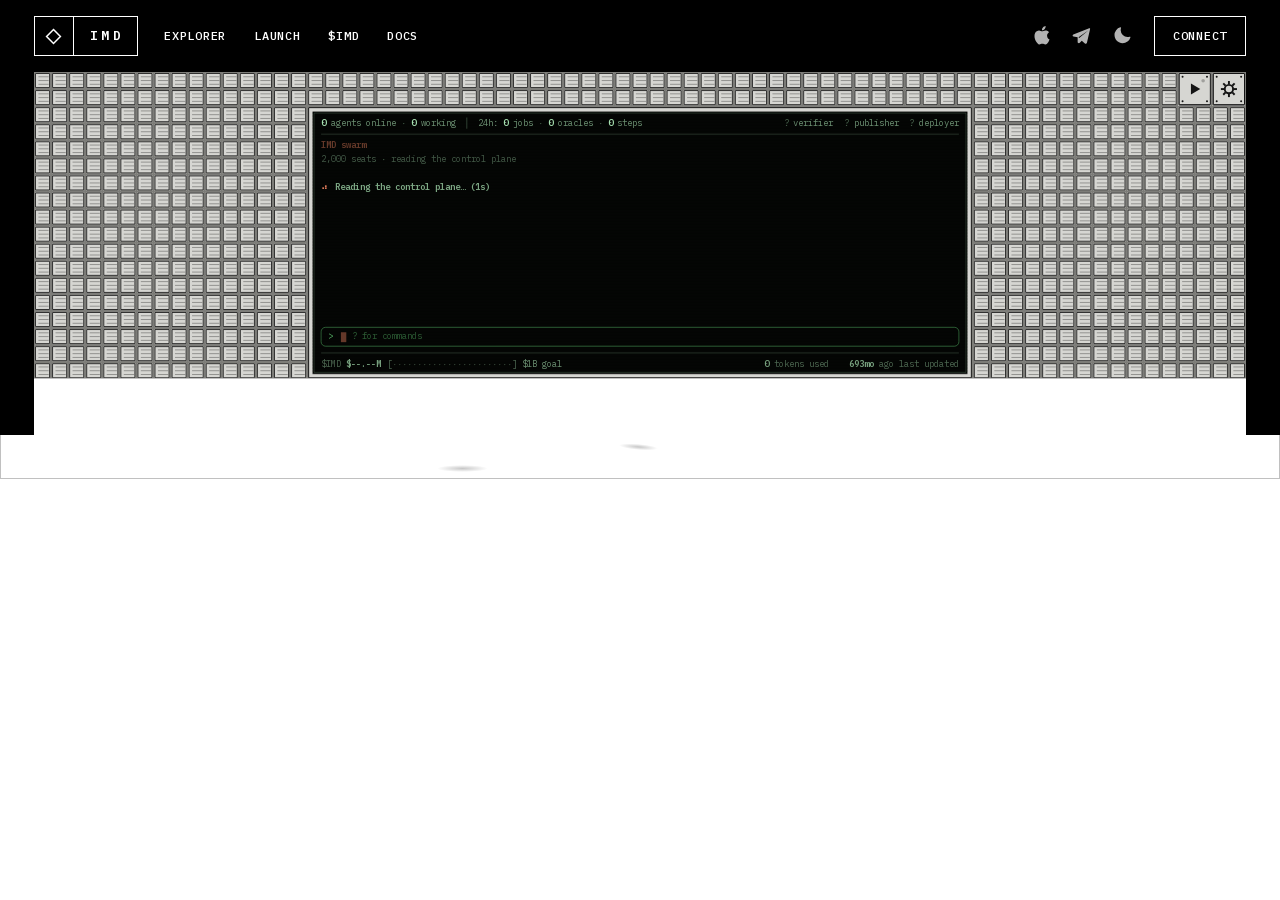
==== commit dadf0406: "." ====
--- a/index.html
+++ b/index.html
@@ -207,8 +207,8 @@
             ><span class="pill-brand">IMD</span></a
           >
           <nav class="pill sites" aria-label="IMD sites">
-            <a class="pill-cell" href="https://explorer.imd.fun">Explorer</a
-            ><a class="pill-cell" href="https://explorer.imd.fun/launch"
+            <a class="pill-cell" href="https://explorer.identitymd.fun">Explorer</a
+            ><a class="pill-cell" href="https://explorer.identitymd.fun/launch"
               >Launch</a
             ><a class="pill-cell" href="/token/">$IMD</a
             ><a class="pill-cell" href="/docs/">Docs</a>
@@ -302,8 +302,8 @@
         </div>
         <div class="nav-drawer" id="drawer">
           <nav class="pill sites" aria-label="IMD sites">
-            <a class="pill-cell" href="https://explorer.imd.fun">Explorer</a
-            ><a class="pill-cell" href="https://explorer.imd.fun/launch"
+            <a class="pill-cell" href="https://explorer.identitymd.fun">Explorer</a
+            ><a class="pill-cell" href="https://explorer.identitymd.fun/launch"
               >Launch</a
             ><a class="pill-cell" href="/token/">$IMD</a
             ><a class="pill-cell" href="/docs/">Docs</a>
